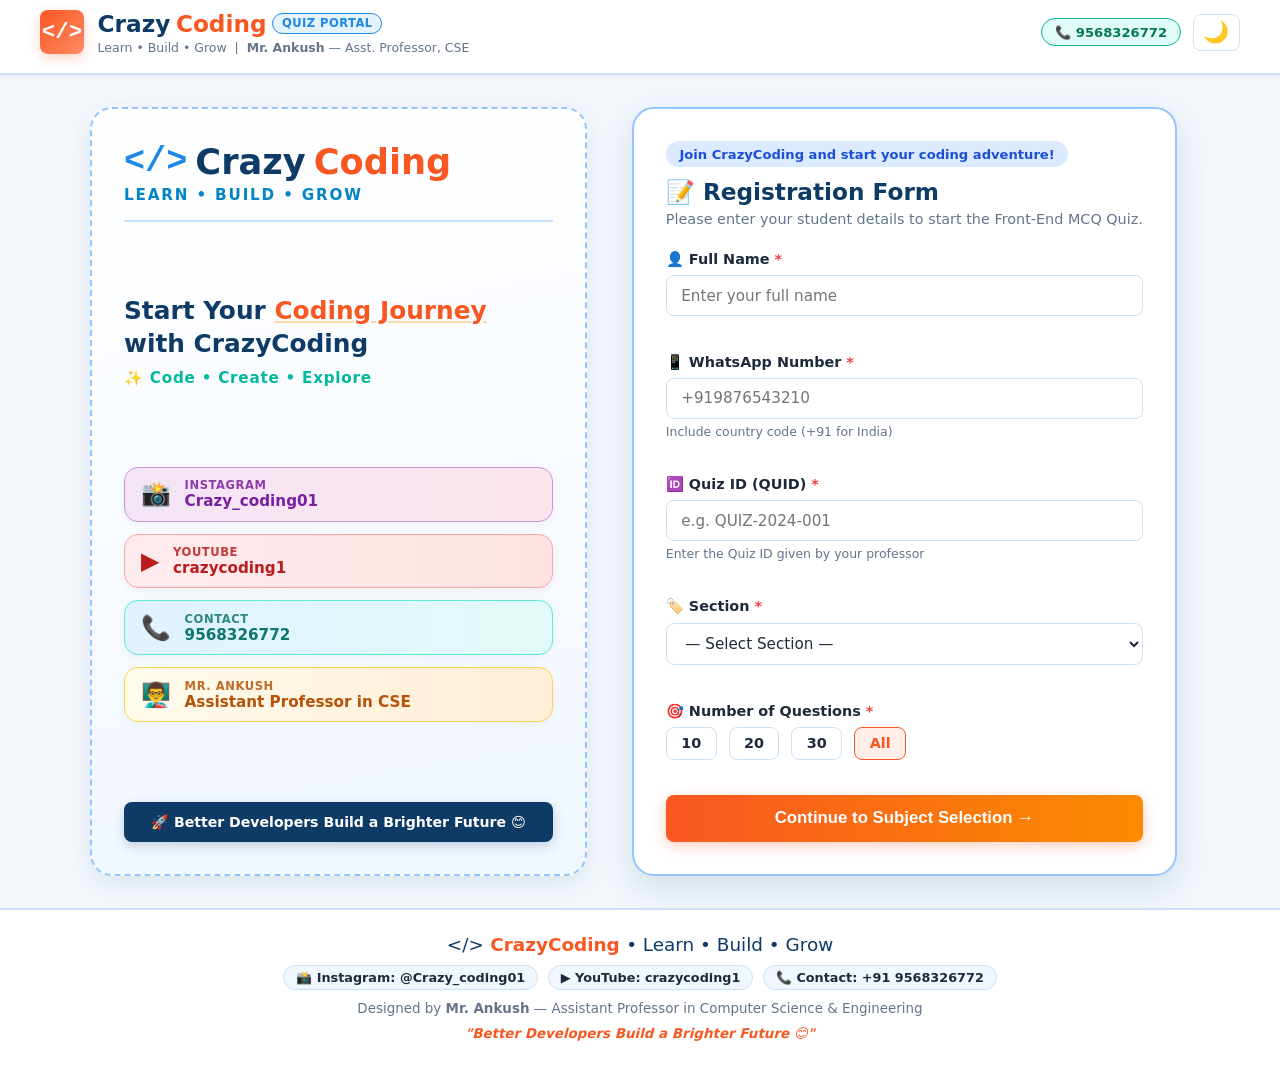
==== index.html @ 69e1d727 "Initial commit" ====
<!DOCTYPE html>
<html lang="en" data-theme="light">
<head>
  <meta charset="UTF-8" />
  <meta name="viewport" content="width=device-width, initial-scale=1.0" />
  <title>CrazyCoding MCQ Quiz Portal</title>
  <link rel="stylesheet" href="style.css" />
  <!-- Favicon (inline SVG via data URI) -->
  <link rel="icon" href="data:image/svg+xml,<svg xmlns='http://www.w3.org/2000/svg' viewBox='0 0 100 100'><text y='.9em' font-size='90'>🎓</text></svg>" />
</head>
<body>

  <!-- ═══════════════════════════════════════════════
       HEADER
  ════════════════════════════════════════════════ -->
  <header class="site-header">
    <div class="header-inner">
      <div class="brand">
        <div class="brand-code-symbol">&lt;/&gt;</div>
        <div class="brand-text">
          <h1 class="brand-title"><span class="brand-crazy">Crazy</span><span class="brand-coding">Coding</span> <span class="portal-badge">Quiz Portal</span></h1>
          <p class="brand-sub">
            <span>Learn • Build • Grow</span>
            &nbsp;|&nbsp;
            <span><strong>Mr. Ankush</strong> — Asst. Professor, CSE</span>
          </p>
        </div>
      </div>
      <div class="header-right">
        <a href="https://wa.me/919568326772" target="_blank" class="header-contact-pill" title="Contact Professor on WhatsApp">
          📞 9568326772
        </a>
        <button id="themeToggle" class="btn-icon" title="Toggle dark/light mode" aria-label="Toggle theme">
          🌙
        </button>
      </div>
    </div>
  </header>

  <!-- ═══════════════════════════════════════════════
       MAIN CONTENT AREA (screens are swapped via JS)
  ════════════════════════════════════════════════ -->
  <main class="main-content">

    <!-- ──────────────────────────────────────
         SCREEN 1 · STUDENT DETAILS FORM WITH CRAZYCODING BRANDING
    ─────────────────────────────────────── -->
    <section id="screen-details" class="screen active">
      <div class="registration-layout">

        <!-- Left Branding Panel (From Artwork) -->
        <aside class="branding-hero-card">
          <div class="brand-hero-header">
            <div class="brand-big-logo">
              <span class="code-bracket">&lt;/&gt;</span>
              <span class="hero-crazy">Crazy</span><span class="hero-coding">Coding</span>
            </div>
            <div class="hero-tagline">Learn • Build • Grow</div>
          </div>

          <div class="hero-slogan-box">
            <h3>Start Your <span class="highlight-orange">Coding Journey</span> with CrazyCoding</h3>
            <p class="hero-subtext">✨ Code • Create • Explore</p>
          </div>

          <!-- Social / Contact Badges matching image -->
          <div class="social-badges-list">
            <div class="social-pill pill-instagram">
              <span class="pill-icon">📸</span>
              <div class="pill-info">
                <span class="pill-title">Instagram</span>
                <span class="pill-handle">Crazy_coding01</span>
              </div>
            </div>

            <div class="social-pill pill-youtube">
              <span class="pill-icon">▶️</span>
              <div class="pill-info">
                <span class="pill-title">YouTube</span>
                <span class="pill-handle">crazycoding1</span>
              </div>
            </div>

            <div class="social-pill pill-contact">
              <span class="pill-icon">📞</span>
              <div class="pill-info">
                <span class="pill-title">Contact</span>
                <span class="pill-handle">9568326772</span>
              </div>
            </div>

            <div class="social-pill pill-professor">
              <span class="pill-icon">👨‍🏫</span>
              <div class="pill-info">
                <span class="pill-title">Mr. Ankush</span>
                <span class="pill-handle">Assistant Professor in CSE</span>
              </div>
            </div>
          </div>

          <!-- Bottom Motivational Banner -->
          <div class="hero-navy-banner">
            <span>🚀 Better Developers Build a Brighter Future 😊</span>
          </div>
        </aside>

        <!-- Right Form Card -->
        <div class="card form-card registration-form-card">
          <div class="card-header">
            <div class="form-header-badge">Join CrazyCoding and start your coding adventure!</div>
            <h2>📝 Registration Form</h2>
            <p>Please enter your student details to start the Front-End MCQ Quiz.</p>
          </div>
          <form id="detailsForm" novalidate>
            <!-- Full Name -->
            <div class="form-group">
              <label for="studentName">👤 Full Name <span class="required">*</span></label>
              <input type="text" id="studentName" placeholder="Enter your full name" autocomplete="name" />
              <span class="field-error" id="nameError"></span>
            </div>
            <!-- WhatsApp -->
            <div class="form-group">
              <label for="studentPhone">📱 WhatsApp Number <span class="required">*</span></label>
              <input type="tel" id="studentPhone" placeholder="+919876543210" autocomplete="tel" />
              <span class="field-hint">Include country code (+91 for India)</span>
              <span class="field-error" id="phoneError"></span>
            </div>
            <!-- Quiz ID (QUID) -->
            <div class="form-group">
              <label for="studentQuid">🆔 Quiz ID (QUID) <span class="required">*</span></label>
              <input type="text" id="studentQuid" placeholder="e.g. QUIZ-2024-001" />
              <span class="field-hint">Enter the Quiz ID given by your professor</span>
              <span class="field-error" id="quidError"></span>
            </div>
            <!-- Section -->
            <div class="form-group">
              <label for="studentSection">🏷️ Section <span class="required">*</span></label>
              <select id="studentSection">
                <option value="">— Select Section —</option>
                <option value="I">Section I</option>
                <option value="J">Section J</option>
                <option value="L">Section L</option>
              </select>
              <span class="field-error" id="sectionError"></span>
            </div>
            <!-- Number of Questions -->
            <div class="form-group">
              <label>🎯 Number of Questions <span class="required">*</span></label>
              <div class="radio-group">
                <label class="radio-label">
                  <input type="radio" name="numQuestions" value="10" /> <span>10</span>
                </label>
                <label class="radio-label">
                  <input type="radio" name="numQuestions" value="20" /> <span>20</span>
                </label>
                <label class="radio-label">
                  <input type="radio" name="numQuestions" value="30" /> <span>30</span>
                </label>
                <label class="radio-label">
                  <input type="radio" name="numQuestions" value="all" checked /> <span>All</span>
                </label>
              </div>
            </div>
            <button type="submit" class="btn btn-primary btn-full register-btn">Continue to Subject Selection →</button>
          </form>
        </div>

      </div>
    </section>

    <!-- ──────────────────────────────────────
         SCREEN 2 · SUBJECT / UNIT / TOPIC
    ─────────────────────────────────────── -->
    <section id="screen-subject" class="screen">
      <div class="card form-card">
        <div class="card-header">
          <h2>📚 Subject &amp; Topic Selection</h2>
          <p id="subjectGreeting"></p>
        </div>

        <!-- Subject label (fixed) -->
        <div class="subject-badge">
          <span class="badge">Subject: Front-End Web Development</span>
        </div>

        <!-- Unit selector -->
        <div class="form-group">
          <label for="unitSelect">Select Unit</label>
          <select id="unitSelect">
            <option value="">— Choose a Unit —</option>
            <option value="unit1">Unit I — HTML and Web Fundamentals</option>
            <option value="unit2">Unit II — CSS and Responsive Web Design</option>
          </select>
        </div>

        <!-- Topic selector -->
        <div class="form-group" id="topicGroup" style="display:none">
          <label for="topicSelect">Select Topic</label>
          <select id="topicSelect">
            <option value="">— Choose a Topic —</option>
          </select>
        </div>

        <div id="noQuestionsMsg" class="alert alert-warn" style="display:none">
          ⚠️ No questions available for this topic yet. Please select another topic.
        </div>

        <div class="btn-row">
          <button id="btnBackToDetails" class="btn btn-secondary">← Back</button>
          <button id="btnStartQuiz" class="btn btn-primary" disabled>Start Quiz 🚀</button>
        </div>
      </div>
    </section>

    <!-- ──────────────────────────────────────
         SCREEN 3 · QUIZ
    ─────────────────────────────────────── -->
    <section id="screen-quiz" class="screen">
      <!-- Quiz top bar -->
      <div class="quiz-topbar">
        <div class="quiz-meta">
          <span id="quizMetaName" class="meta-chip">👤</span>
          <span id="quizMetaTopic" class="meta-chip">📖</span>
        </div>
        <div class="quiz-timer-wrap">
          <div id="timerDisplay" class="timer">⏱ 00:00</div>
        </div>
      </div>

      <!-- Progress bar -->
      <div class="progress-wrap" aria-label="Quiz progress">
        <div id="progressBar" class="progress-bar" role="progressbar" style="width:0%" aria-valuenow="0" aria-valuemin="0" aria-valuemax="100"></div>
      </div>
      <div class="progress-stats">
        <span id="statAnswered">Answered: 0</span>
        <span id="statUnanswered">Unanswered: 0</span>
        <span id="statMarked">Marked: 0</span>
      </div>

      <div class="quiz-body">
        <!-- Question panel -->
        <div class="question-panel">
          <div class="question-header">
            <span id="questionCount" class="question-count">Question 1 of 10</span>
            <span id="markBadge" class="mark-badge hidden">🔖 Marked</span>
          </div>
          <p id="questionText" class="question-text"></p>
          <ul id="optionsList" class="options-list" role="radiogroup" aria-label="Answer options"></ul>

          <!-- Action buttons -->
          <div class="quiz-controls">
            <button id="btnPrev" class="btn btn-secondary" disabled>← Prev</button>
            <button id="btnMark" class="btn btn-warn">🔖 Mark</button>
            <button id="btnNext" class="btn btn-primary">Next →</button>
          </div>
          <div class="submit-wrap">
            <button id="btnSubmit" class="btn btn-danger">🏁 Submit Quiz</button>
          </div>
        </div>

        <!-- Question navigator -->
        <aside class="question-nav" aria-label="Question navigator">
          <h3>Question Navigator</h3>
          <div id="navGrid" class="nav-grid"></div>
          <div class="nav-legend">
            <span class="legend-item"><span class="nav-dot answered"></span> Answered</span>
            <span class="legend-item"><span class="nav-dot marked"></span> Marked</span>
            <span class="legend-item"><span class="nav-dot unanswered"></span> Not Answered</span>
            <span class="legend-item"><span class="nav-dot unvisited"></span> Not Visited</span>
          </div>
        </aside>
      </div>
    </section>

    <!-- ──────────────────────────────────────
         SCREEN 4 · RESULT
    ─────────────────────────────────────── -->
    <section id="screen-result" class="screen">

      <!-- Score card -->
      <div class="card result-card">
        <div class="result-header">
          <h2>📊 Quiz Result</h2>
          <div id="resultPassFail" class="passfail-badge"></div>
        </div>

        <div class="result-top">
          <!-- Donut chart -->
          <div class="score-circle-wrap">
            <svg class="score-donut" viewBox="0 0 120 120" aria-hidden="true">
              <circle class="donut-bg" cx="60" cy="60" r="50" />
              <circle id="donutFill" class="donut-fill" cx="60" cy="60" r="50"
                stroke-dasharray="0 314.16"
                stroke-dashoffset="78.54" />
            </svg>
            <div class="score-center-text">
              <span id="scorePercent" class="score-percent">0%</span>
              <span class="score-label">Score</span>
            </div>
          </div>

          <!-- Student info -->
          <div class="result-info">
            <table class="info-table">
              <tr><th>Student</th><td id="rStudentName">—</td></tr>
              <tr><th>Quiz ID (QUID)</th><td id="rQuid">—</td></tr>
              <tr><th>Section</th><td id="rSection">—</td></tr>
              <tr><th>Subject</th><td>Front-End Web Development</td></tr>
              <tr><th>Unit / Topic</th><td id="rTopic">—</td></tr>
              <tr><th>Total Questions</th><td id="rTotal">—</td></tr>
              <tr><th>✅ Correct</th><td id="rCorrect" class="correct-text">—</td></tr>
              <tr><th>❌ Incorrect</th><td id="rIncorrect" class="incorrect-text">—</td></tr>
              <tr><th>⬜ Unattempted</th><td id="rUnattempted">—</td></tr>
              <tr><th>📈 Percentage</th><td id="rPercent">—</td></tr>
              <tr><th>⏱ Time Taken</th><td id="rTimeTaken">—</td></tr>
            </table>
          </div>
        </div>

        <!-- Action buttons -->
        <div class="result-actions">
          <button id="btnWhatsApp" class="btn btn-whatsapp">💬 Send Result to Professor WhatsApp (+91 9568326772)</button>
          <button id="btnPrint" class="btn btn-secondary">🖨️ Print Result</button>
          <button id="btnDownload" class="btn btn-secondary">⬇️ Download Result</button>
          <button id="btnRetry" class="btn btn-primary">🔄 Retry Quiz</button>
        </div>

        <!-- WhatsApp note -->
        <div class="alert alert-info whatsapp-note">
          ℹ️ <strong>Note:</strong> Result submit hone par student details (Name, QUID, Section) ke saath Professor ke WhatsApp (<strong>+91 9568326772</strong>) par message draft ho jayega. Student WhatsApp open hone par <strong>Send</strong> click karke deliver karega. "Print Result" button se result print bhi kar sakte hain.
        </div>
      </div>

      <!-- Answer Review -->
      <div class="card review-card">
        <h2>📋 Detailed Answer Review</h2>
        <div id="reviewList"></div>
      </div>

    </section>

  </main>

  <!-- ═══════════════════════════════════════════════
       FOOTER
  ════════════════════════════════════════════════ -->
  <footer class="site-footer">
    <div class="footer-inner">
      <div class="footer-brand">
        <span class="code-bracket">&lt;/&gt;</span>
        <strong>CrazyCoding</strong>
        <span>• Learn • Build • Grow</span>
      </div>
      <div class="footer-socials">
        <span class="footer-chip">📸 Instagram: @Crazy_coding01</span>
        <span class="footer-chip">▶️ YouTube: crazycoding1</span>
        <span class="footer-chip">📞 Contact: +91 9568326772</span>
      </div>
      <p class="footer-credit">
        Designed by <strong>Mr. Ankush</strong> — Assistant Professor in Computer Science & Engineering
      </p>
      <p class="footer-quote">
        <em>"Better Developers Build a Brighter Future 😊"</em>
      </p>
    </div>
  </footer>

  <!-- Submit Confirmation Modal -->
  <div id="submitModal" class="modal-overlay" role="dialog" aria-modal="true" aria-labelledby="modalTitle">
    <div class="modal-box">
      <h3 id="modalTitle">⚠️ Submit Quiz?</h3>
      <p id="modalBody"></p>
      <div class="btn-row">
        <button id="btnModalCancel" class="btn btn-secondary">Cancel</button>
        <button id="btnModalConfirm" class="btn btn-danger">Yes, Submit</button>
      </div>
    </div>
  </div>

  <script src="script.js"></script>
</body>
</html>
---- style.css ----
/* ═══════════════════════════════════════════════════════════
   CrazyCoding MCQ Quiz Portal — style.css
   Author : Mr. Ankush (Assistant Professor, CSE)
   Description : Complete stylesheet with light/dark themes,
                 responsive grid, quiz UI, result cards, etc.
═══════════════════════════════════════════════════════════ */

/* ── CSS Custom Properties (Vibrant CrazyCoding Theme) ── */
:root {
  --clr-bg:         #f3f8fd;
  --clr-surface:    #ffffff;
  --clr-surface2:   #f0f7ff;
  --clr-border:     #cbe1f7;
  --clr-text:       #1e293b;
  --clr-text-muted: #64748b;
  --clr-primary:    #f95721;       /* CrazyCoding Vibrant Orange */
  --clr-primary-h:  #e04510;
  --clr-primary-lt: #ffefe8;
  --clr-blue:       #1e88e5;       /* Coding Blue */
  --clr-blue-lt:    #e3f2fd;
  --clr-teal:       #02b89d;       /* Contact Teal */
  --clr-teal-lt:    #e0fbf7;
  --clr-purple:     #9c27b0;       /* Instagram Purple */
  --clr-purple-lt:  #f3e5f5;
  --clr-red:        #ef4444;       /* YouTube Red */
  --clr-red-lt:     #fee2e2;
  --clr-navy:       #0d3b66;       /* Deep Navy slogan bar */
  --clr-yellow:     #ffb703;       /* Sun burst Yellow */
  --clr-yellow-lt:  #fff8e1;
  --clr-secondary:  #475569;
  --clr-secondary-h:#334155;
  --clr-success:    #10b981;
  --clr-success-lt: #d1fae5;
  --clr-danger:     #ef4444;
  --clr-danger-lt:  #fee2e2;
  --clr-warn:       #f59e0b;
  --clr-warn-lt:    #fef3c7;
  --clr-info-lt:    #e0f2fe;
  --clr-info:       #0284c7;
  --clr-whatsapp:   #25d366;
  --clr-whatsapp-h: #1ebe5d;
  --shadow-sm:      0 2px 6px rgba(13,59,102,.06);
  --shadow-md:      0 8px 24px rgba(13,59,102,.10);
  --shadow-lg:      0 12px 36px rgba(13,59,102,.14);
  --radius-sm:      8px;
  --radius-md:      14px;
  --radius-lg:      22px;
  --transition:     0.25s ease;
  --font-main:      'Segoe UI', system-ui, -apple-system, sans-serif;
  --header-h:       75px;
}

/* ── Dark theme overrides ── */
[data-theme="dark"] {
  --clr-bg:         #0a1120;
  --clr-surface:    #131e32;
  --clr-surface2:   #0f172a;
  --clr-border:     #233554;
  --clr-text:       #f8fafc;
  --clr-text-muted: #94a3b8;
  --clr-primary:    #ff7043;
  --clr-primary-h:  #f95721;
  --clr-primary-lt: #2d1810;
  --clr-blue:       #38bdf8;
  --clr-blue-lt:    #082f49;
  --clr-teal:       #2dd4bf;
  --clr-teal-lt:    #042f2e;
  --clr-purple:     #c084fc;
  --clr-purple-lt:  #3b0764;
  --clr-red:        #f87171;
  --clr-red-lt:     #450a0a;
  --clr-navy:       #1e293b;
  --clr-yellow:     #fcd34d;
  --clr-yellow-lt:  #451a03;
  --clr-success:    #34d399;
  --clr-success-lt: #064e3b;
  --clr-danger:     #f87171;
  --clr-danger-lt:  #450a0a;
  --clr-warn:       #fbbf24;
  --clr-warn-lt:    #451a03;
  --clr-info-lt:    #082f49;
  --clr-info:       #38bdf8;
  --shadow-sm:      0 2px 8px rgba(0,0,0,.4);
  --shadow-md:      0 8px 24px rgba(0,0,0,.5);
}

/* ════════════════════════════════════════
   RESET & BASE
════════════════════════════════════════ */
*, *::before, *::after { box-sizing: border-box; margin: 0; padding: 0; }

html { scroll-behavior: smooth; font-size: 16px; }

body {
  font-family: var(--font-main);
  background: var(--clr-bg);
  color: var(--clr-text);
  min-height: 100vh;
  display: flex;
  flex-direction: column;
  transition: background var(--transition), color var(--transition);
}

img { max-width: 100%; }
a { color: var(--clr-primary); text-decoration: none; }
a:hover { text-decoration: underline; }

/* ════════════════════════════════════════
   HEADER
════════════════════════════════════════ */
.site-header {
  position: sticky;
  top: 0;
  z-index: 100;
  background: var(--clr-surface);
  border-bottom: 2px solid var(--clr-border);
  box-shadow: var(--shadow-sm);
  min-height: var(--header-h);
}

.header-inner {
  max-width: 1240px;
  margin: 0 auto;
  padding: 0.6rem 1.25rem;
  display: flex;
  align-items: center;
  justify-content: space-between;
  gap: 1rem;
}

.brand {
  display: flex;
  align-items: center;
  gap: .85rem;
  min-width: 0;
}

.brand-code-symbol {
  width: 44px;
  height: 44px;
  border-radius: var(--radius-sm);
  background: linear-gradient(135deg, #f95721, #ff8a65);
  color: #fff;
  font-weight: 900;
  font-family: monospace;
  font-size: 1.4rem;
  display: flex;
  align-items: center;
  justify-content: center;
  box-shadow: 0 4px 12px rgba(249,87,33,.25);
  flex-shrink: 0;
}

.brand-text { min-width: 0; }
.brand-title {
  font-size: clamp(1.1rem, 2.5vw, 1.45rem);
  font-weight: 800;
  line-height: 1.2;
  display: flex;
  align-items: center;
  gap: 0.35rem;
  flex-wrap: wrap;
}
.brand-crazy  { color: #0d3b66; }
.brand-coding { color: #f95721; }
[data-theme="dark"] .brand-crazy { color: #38bdf8; }
[data-theme="dark"] .brand-coding { color: #ff7043; }

.portal-badge {
  font-size: 0.72rem;
  background: var(--clr-blue-lt);
  color: var(--clr-blue);
  border: 1px solid var(--clr-blue);
  padding: 0.15rem 0.55rem;
  border-radius: 999px;
  font-weight: 700;
  letter-spacing: 0.04em;
  text-transform: uppercase;
}

.brand-sub {
  font-size: .78rem;
  color: var(--clr-text-muted);
  white-space: nowrap;
  overflow: hidden;
  text-overflow: ellipsis;
  margin-top: 0.15rem;
}

.header-right {
  display: flex;
  align-items: center;
  gap: 0.75rem;
  flex-shrink: 0;
}

.header-contact-pill {
  display: inline-flex;
  align-items: center;
  gap: 0.4rem;
  background: var(--clr-teal-lt);
  color: #047857;
  border: 1.5px solid var(--clr-teal);
  padding: 0.35rem 0.8rem;
  border-radius: 999px;
  font-size: 0.82rem;
  font-weight: 700;
  text-decoration: none;
  transition: all var(--transition);
}
.header-contact-pill:hover {
  background: var(--clr-teal);
  color: #fff;
  text-decoration: none;
  transform: translateY(-1px);
}

/* ════════════════════════════════════════
   BUTTONS
════════════════════════════════════════ */
.btn {
  display: inline-flex;
  align-items: center;
  justify-content: center;
  gap: .4rem;
  padding: .55rem 1.2rem;
  border: none;
  border-radius: var(--radius-sm);
  font-size: .9rem;
  font-weight: 600;
  cursor: pointer;
  transition: background var(--transition), transform .1s, box-shadow var(--transition);
  white-space: nowrap;
}
.btn:active { transform: scale(.97); }
.btn:disabled { opacity: .5; cursor: not-allowed; }

.btn-primary  { background: var(--clr-primary); color: #fff; }
.btn-primary:hover:not(:disabled)  { background: var(--clr-primary-h); box-shadow: var(--shadow-sm); }

.btn-secondary { background: var(--clr-surface2); color: var(--clr-text); border: 1px solid var(--clr-border); }
.btn-secondary:hover:not(:disabled) { background: var(--clr-border); }

.btn-danger { background: var(--clr-danger); color: #fff; }
.btn-danger:hover:not(:disabled) { background: #b91c1c; }

.btn-warn { background: var(--clr-warn-lt); color: var(--clr-warn); border: 1px solid var(--clr-warn); }
.btn-warn:hover:not(:disabled) { background: var(--clr-warn); color: #fff; }

.btn-whatsapp { background: var(--clr-whatsapp); color: #fff; }
.btn-whatsapp:hover:not(:disabled) { background: var(--clr-whatsapp-h); }

.btn-full { width: 100%; margin-top: .5rem; padding: .75rem 1.2rem; font-size: 1rem; }

.btn-icon {
  background: transparent;
  border: 1px solid var(--clr-border);
  border-radius: var(--radius-sm);
  padding: .35rem .6rem;
  font-size: 1.3rem;
  cursor: pointer;
  transition: background var(--transition);
  flex-shrink: 0;
}
.btn-icon:hover { background: var(--clr-surface2); }

.btn-row {
  display: flex;
  gap: .75rem;
  flex-wrap: wrap;
  margin-top: 1.25rem;
}

/* ════════════════════════════════════════
   MAIN CONTENT & SCREENS
════════════════════════════════════════ */
.main-content {
  flex: 1;
  padding: 2rem 1.25rem;
  max-width: 1200px;
  width: 100%;
  margin: 0 auto;
}

.screen { display: none; }
.screen.active { display: block; animation: fadeIn .3s ease; }

@keyframes fadeIn {
  from { opacity: 0; transform: translateY(12px); }
  to   { opacity: 1; transform: translateY(0); }
}

/* ════════════════════════════════════════
   CARDS
════════════════════════════════════════ */
.card {
  background: var(--clr-surface);
  border: 1.5px solid var(--clr-border);
  border-radius: var(--radius-lg);
  padding: 2rem;
  box-shadow: var(--shadow-md);
  margin-bottom: 1.5rem;
}

.form-card { max-width: 600px; margin-left: auto; margin-right: auto; }

/* ── 2-Column Registration Hero Layout (Matching Artwork) ── */
.registration-layout {
  display: grid;
  grid-template-columns: 1fr 1.15fr;
  gap: 2rem;
  align-items: stretch;
  max-width: 1100px;
  margin: 0 auto;
}

.branding-hero-card {
  background: linear-gradient(170deg, #ffffff 0%, #f0f7ff 100%);
  border: 2px dashed #93c5fd;
  border-radius: var(--radius-lg);
  padding: 2rem;
  box-shadow: var(--shadow-md);
  display: flex;
  flex-direction: column;
  justify-content: space-between;
  gap: 1.25rem;
  position: relative;
  overflow: hidden;
}
[data-theme="dark"] .branding-hero-card {
  background: linear-gradient(170deg, #131e32 0%, #0f172a 100%);
  border-color: #1e3a5f;
}

.brand-hero-header {
  border-bottom: 2px solid var(--clr-border);
  padding-bottom: 1rem;
}
.brand-big-logo {
  font-size: 2.2rem;
  font-weight: 900;
  display: flex;
  align-items: center;
  gap: 0.5rem;
}
.brand-big-logo .code-bracket {
  color: #1e88e5;
  font-family: monospace;
}
.hero-crazy  { color: #0d3b66; }
.hero-coding { color: #f95721; }
[data-theme="dark"] .hero-crazy { color: #38bdf8; }
[data-theme="dark"] .hero-coding { color: #ff7043; }

.hero-tagline {
  font-size: 0.95rem;
  font-weight: 700;
  letter-spacing: 0.12em;
  color: #0284c7;
  text-transform: uppercase;
  margin-top: 0.25rem;
}

.hero-slogan-box h3 {
  font-size: 1.55rem;
  font-weight: 800;
  color: #0d3b66;
  line-height: 1.35;
}
[data-theme="dark"] .hero-slogan-box h3 { color: #f8fafc; }
.highlight-orange { color: #f95721; text-decoration: underline; text-decoration-color: #fed7aa; }

.hero-subtext {
  font-size: 0.95rem;
  font-weight: 700;
  color: var(--clr-teal);
  margin-top: 0.5rem;
  letter-spacing: 0.05em;
}

/* Social pills matching user image colors */
.social-badges-list {
  display: flex;
  flex-direction: column;
  gap: 0.75rem;
  margin: 0.5rem 0;
}

.social-pill {
  display: flex;
  align-items: center;
  gap: 0.85rem;
  padding: 0.65rem 1rem;
  border-radius: var(--radius-md);
  font-size: 0.9rem;
  box-shadow: 0 2px 8px rgba(0,0,0,.04);
  transition: transform var(--transition);
}
.social-pill:hover { transform: translateX(4px); }

.social-pill .pill-icon { font-size: 1.5rem; flex-shrink: 0; }
.social-pill .pill-info { display: flex; flex-direction: column; }
.social-pill .pill-title { font-size: 0.72rem; text-transform: uppercase; font-weight: 800; letter-spacing: 0.05em; opacity: 0.85; }
.social-pill .pill-handle { font-size: 0.95rem; font-weight: 800; }

.pill-instagram {
  background: linear-gradient(90deg, #f3e5f5, #fce4ec);
  border: 1.5px solid #ce93d8;
  color: #7b1fa2;
}
[data-theme="dark"] .pill-instagram { background: #3b0764; border-color: #86198f; color: #f5d0fe; }

.pill-youtube {
  background: linear-gradient(90deg, #ffebee, #fee2e2);
  border: 1.5px solid #fca5a5;
  color: #b91c1c;
}
[data-theme="dark"] .pill-youtube { background: #450a0a; border-color: #991b1b; color: #fecaca; }

.pill-contact {
  background: linear-gradient(90deg, #e0f2fe, #e0fbf7);
  border: 1.5px solid #5eead4;
  color: #0f766e;
}
[data-theme="dark"] .pill-contact { background: #042f2e; border-color: #115e59; color: #99f6e4; }

.pill-professor {
  background: linear-gradient(90deg, #fffbeb, #ffedd5);
  border: 1.5px solid #fcd34d;
  color: #b45309;
}
[data-theme="dark"] .pill-professor { background: #451a03; border-color: #92400e; color: #fde68a; }

.hero-navy-banner {
  background: #0d3b66;
  color: #ffffff;
  padding: 0.75rem 1rem;
  border-radius: var(--radius-sm);
  font-size: 0.88rem;
  font-weight: 700;
  text-align: center;
  box-shadow: 0 4px 12px rgba(13,59,102,.2);
}

/* Registration Form Card styling */
.registration-form-card {
  border: 2px solid #93c5fd;
  border-radius: var(--radius-lg);
  box-shadow: var(--shadow-lg);
  margin-bottom: 0;
}
.form-header-badge {
  display: inline-block;
  background: #dbeafe;
  color: #1d4ed8;
  padding: 0.35rem 0.85rem;
  border-radius: 999px;
  font-size: 0.82rem;
  font-weight: 700;
  margin-bottom: 0.65rem;
}
[data-theme="dark"] .form-header-badge { background: #1e3a8a; color: #93c5fd; }

.register-btn {
  background: linear-gradient(90deg, #f95721, #fb8c00);
  font-size: 1.05rem;
  font-weight: 800;
  padding: 0.85rem;
  box-shadow: 0 4px 14px rgba(249,87,33,.3);
}
.register-btn:hover:not(:disabled) {
  background: linear-gradient(90deg, #e04510, #f57c00);
}

.card-header { margin-bottom: 1.5rem; }
.card-header h2 { font-size: 1.45rem; color: #0d3b66; margin-bottom: .35rem; }
[data-theme="dark"] .card-header h2 { color: #38bdf8; }
.card-header p  { color: var(--clr-text-muted); font-size: .9rem; }

/* ════════════════════════════════════════
   FORMS
════════════════════════════════════════ */
.form-group { margin-bottom: 1.25rem; }
.form-group label {
  display: block;
  font-weight: 600;
  margin-bottom: .45rem;
  font-size: .9rem;
}

.form-group input[type="text"],
.form-group input[type="tel"],
.form-group select {
  width: 100%;
  padding: .65rem .9rem;
  border: 1.5px solid var(--clr-border);
  border-radius: var(--radius-sm);
  font-size: .95rem;
  font-family: inherit;
  background: var(--clr-surface);
  color: var(--clr-text);
  transition: border-color var(--transition), box-shadow var(--transition);
}
.form-group input:focus,
.form-group select:focus {
  outline: none;
  border-color: var(--clr-primary);
  box-shadow: 0 0 0 3px rgba(99,102,241,.15);
}

.field-error { display: block; color: var(--clr-danger); font-size: .8rem; margin-top: .3rem; min-height: 1em; }
.field-hint  { display: block; color: var(--clr-text-muted); font-size: .78rem; margin-top: .3rem; }

.required { color: var(--clr-danger); }

/* Radio group */
.radio-group {
  display: flex;
  flex-wrap: wrap;
  gap: .75rem;
}
.radio-label {
  display: flex;
  align-items: center;
  gap: .4rem;
  cursor: pointer;
  padding: .45rem .9rem;
  border: 1.5px solid var(--clr-border);
  border-radius: var(--radius-sm);
  font-size: .9rem;
  font-weight: 600;
  transition: background var(--transition), border-color var(--transition);
  user-select: none;
}
.radio-label input[type="radio"] { display: none; }
/* Selected state is toggled via JS (.selected class) — fully cross-browser */
.radio-label.selected {
  background: var(--clr-primary-lt);
  border-color: var(--clr-primary);
  color: var(--clr-primary);
}

/* ════════════════════════════════════════
   SUBJECT / UNIT BADGES
════════════════════════════════════════ */
.subject-badge { margin-bottom: 1.25rem; }
.badge {
  display: inline-block;
  background: var(--clr-primary-lt);
  color: var(--clr-primary);
  border: 1px solid var(--clr-primary);
  padding: .35rem .85rem;
  border-radius: 999px;
  font-size: .85rem;
  font-weight: 600;
}

/* ════════════════════════════════════════
   ALERT
════════════════════════════════════════ */
.alert {
  padding: .75rem 1rem;
  border-radius: var(--radius-sm);
  font-size: .88rem;
  line-height: 1.55;
}
.alert-warn { background: var(--clr-warn-lt); color: var(--clr-warn); border: 1px solid var(--clr-warn); }
.alert-info { background: var(--clr-info-lt); color: var(--clr-info); border: 1px solid var(--clr-info); }

/* ════════════════════════════════════════
   QUIZ LAYOUT
════════════════════════════════════════ */

/* Top bar */
.quiz-topbar {
  display: flex;
  align-items: center;
  justify-content: space-between;
  flex-wrap: wrap;
  gap: .75rem;
  margin-bottom: .75rem;
}

.quiz-meta { display: flex; gap: .5rem; flex-wrap: wrap; }
.meta-chip {
  background: var(--clr-surface);
  border: 1px solid var(--clr-border);
  border-radius: 999px;
  padding: .3rem .75rem;
  font-size: .8rem;
  font-weight: 600;
  white-space: nowrap;
  max-width: 260px;
  overflow: hidden;
  text-overflow: ellipsis;
}

/* Timer */
.quiz-timer-wrap { flex-shrink: 0; }
.timer {
  background: var(--clr-danger-lt);
  color: var(--clr-danger);
  border: 1.5px solid var(--clr-danger);
  padding: .35rem .9rem;
  border-radius: var(--radius-sm);
  font-size: 1.05rem;
  font-weight: 700;
  font-variant-numeric: tabular-nums;
  letter-spacing: .05em;
}
.timer.warn { animation: timerPulse 1s infinite; }
@keyframes timerPulse {
  0%, 100% { opacity: 1; }
  50%       { opacity: .6; }
}

/* Progress */
.progress-wrap {
  background: var(--clr-border);
  height: 8px;
  border-radius: 999px;
  overflow: hidden;
  margin-bottom: .5rem;
}
.progress-bar {
  height: 100%;
  background: linear-gradient(90deg, var(--clr-primary), #818cf8);
  border-radius: 999px;
  transition: width .4s ease;
}

.progress-stats {
  display: flex;
  gap: 1rem;
  font-size: .8rem;
  color: var(--clr-text-muted);
  margin-bottom: 1.25rem;
  flex-wrap: wrap;
}

/* Quiz body grid */
.quiz-body {
  display: grid;
  grid-template-columns: 1fr 260px;
  gap: 1.5rem;
  align-items: start;
}

/* ── Question panel ── */
.question-panel {
  background: var(--clr-surface);
  border: 1px solid var(--clr-border);
  border-radius: var(--radius-lg);
  padding: 1.75rem;
  box-shadow: var(--shadow-md);
}

.question-header {
  display: flex;
  align-items: center;
  justify-content: space-between;
  margin-bottom: 1rem;
}

.question-count {
  font-size: .85rem;
  font-weight: 700;
  color: var(--clr-text-muted);
  background: var(--clr-surface2);
  padding: .3rem .75rem;
  border-radius: 999px;
}

.mark-badge {
  font-size: .8rem;
  font-weight: 700;
  color: var(--clr-warn);
  background: var(--clr-warn-lt);
  padding: .25rem .65rem;
  border-radius: 999px;
  border: 1px solid var(--clr-warn);
}
.mark-badge.hidden { display: none; }

.question-text {
  font-size: 1.08rem;
  line-height: 1.7;
  margin-bottom: 1.25rem;
  font-weight: 500;
}

/* Options list */
.options-list {
  list-style: none;
  display: flex;
  flex-direction: column;
  gap: .65rem;
  margin-bottom: 1.5rem;
}

.option-item {
  display: flex;
  align-items: center;
  gap: .75rem;
  padding: .75rem 1rem;
  border: 1.5px solid var(--clr-border);
  border-radius: var(--radius-sm);
  cursor: pointer;
  transition: background var(--transition), border-color var(--transition), transform .1s;
  font-size: .95rem;
  line-height: 1.5;
  user-select: none;
}
.option-item:hover { background: var(--clr-primary-lt); border-color: var(--clr-primary); }
.option-item.selected {
  background: var(--clr-primary-lt);
  border-color: var(--clr-primary);
  color: var(--clr-primary);
  font-weight: 600;
}
.option-item:active { transform: scale(.99); }

.option-label {
  display: inline-flex;
  align-items: center;
  justify-content: center;
  width: 1.8rem;
  height: 1.8rem;
  border-radius: 50%;
  background: var(--clr-surface2);
  border: 1.5px solid var(--clr-border);
  font-weight: 700;
  font-size: .85rem;
  flex-shrink: 0;
  transition: background var(--transition), border-color var(--transition);
}
.option-item.selected .option-label {
  background: var(--clr-primary);
  border-color: var(--clr-primary);
  color: #fff;
}

/* Quiz action buttons */
.quiz-controls {
  display: flex;
  gap: .75rem;
  flex-wrap: wrap;
  margin-bottom: 1rem;
}

.submit-wrap { display: flex; justify-content: flex-end; }

/* ── Question Navigator (sidebar) ── */
.question-nav {
  background: var(--clr-surface);
  border: 1px solid var(--clr-border);
  border-radius: var(--radius-lg);
  padding: 1.25rem;
  box-shadow: var(--shadow-sm);
  position: sticky;
  top: calc(var(--header-h) + 1rem);
}

.question-nav h3 {
  font-size: .9rem;
  font-weight: 700;
  margin-bottom: .85rem;
  color: var(--clr-text-muted);
  text-transform: uppercase;
  letter-spacing: .05em;
}

.nav-grid {
  display: flex;
  flex-wrap: wrap;
  gap: .4rem;
  margin-bottom: 1rem;
}

.nav-btn {
  width: 2.1rem;
  height: 2.1rem;
  border-radius: var(--radius-sm);
  border: 1.5px solid var(--clr-border);
  background: var(--clr-surface2);
  font-size: .8rem;
  font-weight: 700;
  cursor: pointer;
  display: flex;
  align-items: center;
  justify-content: center;
  transition: all var(--transition);
  color: var(--clr-text);
}
.nav-btn:hover { border-color: var(--clr-primary); color: var(--clr-primary); }
.nav-btn.active-q { border-color: var(--clr-primary); box-shadow: 0 0 0 2px var(--clr-primary); }
.nav-btn.answered  { background: var(--clr-success-lt); border-color: var(--clr-success); color: var(--clr-success); }
.nav-btn.marked    { background: var(--clr-warn-lt); border-color: var(--clr-warn); color: var(--clr-warn); }
.nav-btn.unanswered { background: var(--clr-surface); border-color: var(--clr-border); }

/* Legend */
.nav-legend {
  display: flex;
  flex-direction: column;
  gap: .4rem;
}
.legend-item {
  display: flex;
  align-items: center;
  gap: .5rem;
  font-size: .75rem;
  color: var(--clr-text-muted);
}
.nav-dot {
  width: .9rem;
  height: .9rem;
  border-radius: 3px;
  flex-shrink: 0;
}
.nav-dot.answered  { background: var(--clr-success-lt); border: 1.5px solid var(--clr-success); }
.nav-dot.marked    { background: var(--clr-warn-lt);    border: 1.5px solid var(--clr-warn); }
.nav-dot.unanswered { background: var(--clr-surface);   border: 1.5px solid var(--clr-border); }
.nav-dot.unvisited  { background: var(--clr-surface2);  border: 1.5px solid var(--clr-border); }

/* ════════════════════════════════════════
   RESULT PAGE
════════════════════════════════════════ */
.result-card { max-width: 900px; margin-left: auto; margin-right: auto; }
.review-card  { max-width: 900px; margin-left: auto; margin-right: auto; }

.result-header {
  display: flex;
  align-items: center;
  justify-content: space-between;
  flex-wrap: wrap;
  gap: .75rem;
  margin-bottom: 1.5rem;
}
.result-header h2 { font-size: 1.4rem; color: var(--clr-primary); }

.passfail-badge {
  padding: .4rem 1.1rem;
  border-radius: 999px;
  font-size: 1rem;
  font-weight: 700;
}
.passfail-badge.pass { background: var(--clr-success-lt); color: var(--clr-success); border: 1.5px solid var(--clr-success); }
.passfail-badge.fail { background: var(--clr-danger-lt);  color: var(--clr-danger);  border: 1.5px solid var(--clr-danger); }

/* Score donut */
.result-top {
  display: flex;
  gap: 2rem;
  flex-wrap: wrap;
  align-items: center;
  margin-bottom: 1.75rem;
}

.score-circle-wrap {
  position: relative;
  width: 140px;
  height: 140px;
  flex-shrink: 0;
}
.score-donut { width: 100%; height: 100%; transform: rotate(-90deg); }
.donut-bg   { fill: none; stroke: var(--clr-surface2); stroke-width: 14; }
.donut-fill {
  fill: none;
  stroke: var(--clr-primary);
  stroke-width: 14;
  stroke-linecap: round;
  transition: stroke-dasharray 1s ease;
}

.score-center-text {
  position: absolute;
  top: 50%; left: 50%;
  transform: translate(-50%, -50%);
  text-align: center;
  line-height: 1.2;
}
.score-percent { display: block; font-size: 1.5rem; font-weight: 800; color: var(--clr-primary); }
.score-label   { font-size: .7rem; color: var(--clr-text-muted); text-transform: uppercase; letter-spacing: .08em; }

/* Info table */
.result-info { flex: 1; min-width: 240px; }
.info-table  { width: 100%; border-collapse: collapse; font-size: .9rem; }
.info-table th,
.info-table td { padding: .5rem .75rem; border-bottom: 1px solid var(--clr-border); text-align: left; }
.info-table th { color: var(--clr-text-muted); font-weight: 600; width: 45%; }
.info-table td { font-weight: 600; }
.correct-text   { color: var(--clr-success); }
.incorrect-text { color: var(--clr-danger); }

/* Result actions */
.result-actions {
  display: flex;
  gap: .75rem;
  flex-wrap: wrap;
  margin-bottom: 1rem;
}

.whatsapp-note { margin-top: 1rem; }

/* ── Answer Review ── */
.review-card h2 { color: var(--clr-primary); margin-bottom: 1.25rem; font-size: 1.25rem; }

.review-item {
  background: var(--clr-surface2);
  border: 1px solid var(--clr-border);
  border-radius: var(--radius-md);
  padding: 1.25rem 1.5rem;
  margin-bottom: 1rem;
  position: relative;
}

.review-item-header {
  display: flex;
  align-items: flex-start;
  gap: 1rem;
  margin-bottom: .85rem;
}
.review-qnum {
  background: var(--clr-primary);
  color: #fff;
  border-radius: 50%;
  width: 2rem;
  height: 2rem;
  display: flex;
  align-items: center;
  justify-content: center;
  font-size: .8rem;
  font-weight: 700;
  flex-shrink: 0;
}
.review-qtext { font-size: .95rem; font-weight: 500; line-height: 1.6; }

.review-options { list-style: none; display: flex; flex-direction: column; gap: .4rem; margin-bottom: .85rem; }
.review-option {
  padding: .55rem .9rem;
  border-radius: var(--radius-sm);
  font-size: .88rem;
  border: 1.5px solid var(--clr-border);
  display: flex;
  align-items: center;
  gap: .6rem;
  line-height: 1.5;
}
.review-option.opt-correct { background: var(--clr-success-lt); border-color: var(--clr-success); color: var(--clr-success); font-weight: 600; }
.review-option.opt-wrong   { background: var(--clr-danger-lt);  border-color: var(--clr-danger);  color: var(--clr-danger);  font-weight: 600; }
.review-option.opt-neutral { background: var(--clr-surface); }

.review-meta { font-size: .82rem; display: flex; gap: 1rem; flex-wrap: wrap; color: var(--clr-text-muted); margin-bottom: .5rem; }
.review-meta strong { color: var(--clr-text); }

.review-explanation {
  background: var(--clr-info-lt);
  border-left: 3px solid var(--clr-info);
  padding: .6rem .9rem;
  border-radius: 0 var(--radius-sm) var(--radius-sm) 0;
  font-size: .85rem;
  color: var(--clr-info);
  line-height: 1.55;
}

/* Status icon in review */
.review-status-icon {
  position: absolute;
  top: 1rem;
  right: 1rem;
  font-size: 1.15rem;
}

/* ════════════════════════════════════════
   MODAL
════════════════════════════════════════ */
.modal-overlay {
  position: fixed;
  inset: 0;
  background: rgba(0,0,0,.5);
  z-index: 500;
  display: none; /* JS adds class 'open' to show */
  align-items: center;
  justify-content: center;
  padding: 1rem;
  backdrop-filter: blur(3px);
}
.modal-overlay.open {
  display: flex;
}

.modal-box {
  background: var(--clr-surface);
  border: 1px solid var(--clr-border);
  border-radius: var(--radius-lg);
  padding: 2rem;
  max-width: 420px;
  width: 100%;
  box-shadow: var(--shadow-lg);
}
.modal-box h3 { margin-bottom: .75rem; font-size: 1.2rem; }
.modal-box p  { color: var(--clr-text-muted); font-size: .92rem; margin-bottom: 1.25rem; line-height: 1.6; }

/* ════════════════════════════════════════
   FOOTER
════════════════════════════════════════ */
.site-footer {
  background: var(--clr-surface);
  border-top: 2px solid var(--clr-border);
  padding: 1.5rem 1.25rem;
  margin-top: auto;
  font-size: .88rem;
}

.footer-inner {
  max-width: 1200px;
  margin: 0 auto;
  display: flex;
  flex-direction: column;
  align-items: center;
  gap: 0.65rem;
  text-align: center;
}

.footer-brand {
  font-size: 1.15rem;
  color: #0d3b66;
  display: flex;
  align-items: center;
  gap: 0.4rem;
}
[data-theme="dark"] .footer-brand { color: #38bdf8; }
.footer-brand strong { color: #f95721; }

.footer-socials {
  display: flex;
  flex-wrap: wrap;
  gap: 0.6rem;
  justify-content: center;
}

.footer-chip {
  background: var(--clr-surface2);
  border: 1px solid var(--clr-border);
  padding: 0.25rem 0.75rem;
  border-radius: 999px;
  font-size: 0.8rem;
  font-weight: 700;
  color: var(--clr-text);
}

.footer-credit {
  color: var(--clr-text-muted);
  font-size: 0.84rem;
}

.footer-quote {
  color: var(--clr-primary);
  font-weight: 700;
  font-size: 0.84rem;
}

/* ════════════════════════════════════════
   RESPONSIVE
════════════════════════════════════════ */
@media (max-width: 900px) {
  .registration-layout {
    grid-template-columns: 1fr;
    gap: 1.5rem;
  }
  .quiz-body {
    grid-template-columns: 1fr;
  }
  .question-nav {
    position: static;
    order: -1;
  }
}

@media (max-width: 600px) {
  :root { --header-h: 60px; }
  .header-contact-pill { display: none; }
  .main-content { padding: 1rem .75rem; }
  .card { padding: 1.25rem 1rem; }
  .branding-hero-card { padding: 1.25rem 1rem; }
  .brand-sub { display: none; }
  .result-top { flex-direction: column; align-items: flex-start; }
  .result-actions { flex-direction: column; }
  .result-actions .btn { width: 100%; }
  .quiz-controls { justify-content: space-between; }
  .quiz-controls .btn { flex: 1; font-size: .82rem; padding: .5rem .6rem; }
  .info-table th, .info-table td { font-size: .82rem; padding: .4rem .5rem; }
}

@media print {
  .site-header, .site-footer,
  #screen-details, #screen-subject, #screen-quiz,
  .result-actions, .btn, .whatsapp-note { display: none !important; }
  #screen-result { display: block !important; }
  .card { box-shadow: none; border: 1px solid #ccc; }
  body { background: #fff; color: #000; }
}
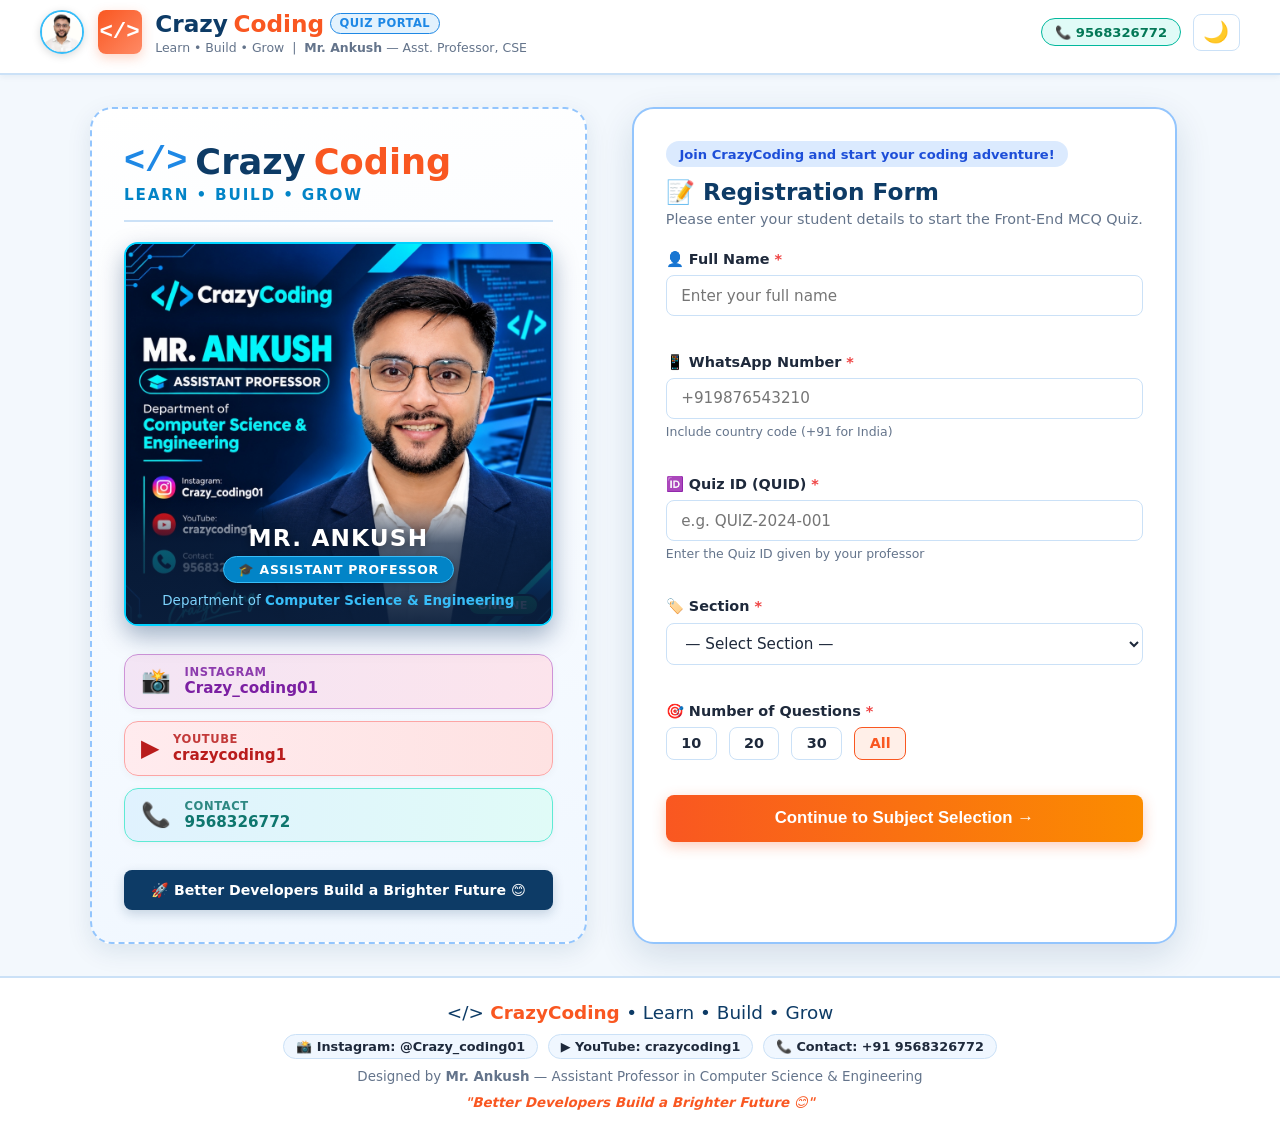
==== commit cddff838: "Initial commit" ====
--- a/index.html
+++ b/index.html
@@ -16,6 +16,7 @@
   <header class="site-header">
     <div class="header-inner">
       <div class="brand">
+        <img src="profile.jpg" alt="Mr. Ankush" class="header-profile-avatar" />
         <div class="brand-code-symbol">&lt;/&gt;</div>
         <div class="brand-text">
           <h1 class="brand-title"><span class="brand-crazy">Crazy</span><span class="brand-coding">Coding</span> <span class="portal-badge">Quiz Portal</span></h1>
@@ -48,7 +49,7 @@
     <section id="screen-details" class="screen active">
       <div class="registration-layout">
 
-        <!-- Left Branding Panel (From Artwork) -->
+        <!-- Left Branding Panel (With Real Profile Photo & Poster Details) -->
         <aside class="branding-hero-card">
           <div class="brand-hero-header">
             <div class="brand-big-logo">
@@ -58,44 +59,46 @@
             <div class="hero-tagline">Learn • Build • Grow</div>
           </div>
 
-          <div class="hero-slogan-box">
-            <h3>Start Your <span class="highlight-orange">Coding Journey</span> with CrazyCoding</h3>
-            <p class="hero-subtext">✨ Code • Create • Explore</p>
-          </div>
-
-          <!-- Social / Contact Badges matching image -->
+          <!-- Real Photo Showcase Card (Full-Size Blazer Coat Portrait) -->
+          <div class="profile-showcase-box full-portrait-card">
+            <div class="profile-full-portrait-wrapper">
+              <img src="suit_profile.jpg" alt="Mr. Ankush — Assistant Professor (Formal Blazer)" class="profile-full-img" />
+              <div class="profile-online-badge">Online</div>
+              <div class="profile-floating-overlay">
+                <h2 class="profile-name">MR. ANKUSH</h2>
+                <div class="profile-designation-badge">
+                  🎓 ASSISTANT PROFESSOR
+                </div>
+                <p class="profile-dept">Department of <strong>Computer Science & Engineering</strong></p>
+              </div>
+            </div>
+          </div>
+
+          <!-- Social / Contact Badges matching poster -->
           <div class="social-badges-list">
-            <div class="social-pill pill-instagram">
+            <a href="https://instagram.com/Crazy_coding01" target="_blank" class="social-pill pill-instagram" title="Instagram: Crazy_coding01">
               <span class="pill-icon">📸</span>
               <div class="pill-info">
                 <span class="pill-title">Instagram</span>
                 <span class="pill-handle">Crazy_coding01</span>
               </div>
-            </div>
-
-            <div class="social-pill pill-youtube">
+            </a>
+
+            <a href="https://youtube.com/@crazycoding1" target="_blank" class="social-pill pill-youtube" title="YouTube: crazycoding1">
               <span class="pill-icon">▶️</span>
               <div class="pill-info">
                 <span class="pill-title">YouTube</span>
                 <span class="pill-handle">crazycoding1</span>
               </div>
-            </div>
-
-            <div class="social-pill pill-contact">
+            </a>
+
+            <a href="https://wa.me/919568326772" target="_blank" class="social-pill pill-contact" title="WhatsApp: 9568326772">
               <span class="pill-icon">📞</span>
               <div class="pill-info">
                 <span class="pill-title">Contact</span>
                 <span class="pill-handle">9568326772</span>
               </div>
-            </div>
-
-            <div class="social-pill pill-professor">
-              <span class="pill-icon">👨‍🏫</span>
-              <div class="pill-info">
-                <span class="pill-title">Mr. Ankush</span>
-                <span class="pill-handle">Assistant Professor in CSE</span>
-              </div>
-            </div>
+            </a>
           </div>
 
           <!-- Bottom Motivational Banner -->
@@ -219,6 +222,10 @@
       <!-- Quiz top bar -->
       <div class="quiz-topbar">
         <div class="quiz-meta">
+          <span class="meta-chip instructor-quiz-chip">
+            <img src="profile.png" alt="Mr. Ankush" class="quiz-instructor-thumb" />
+            <span>Prof. Ankush (CSE)</span>
+          </span>
           <span id="quizMetaName" class="meta-chip">👤</span>
           <span id="quizMetaTopic" class="meta-chip">📖</span>
         </div>
@@ -280,7 +287,13 @@
       <!-- Score card -->
       <div class="card result-card">
         <div class="result-header">
-          <h2>📊 Quiz Result</h2>
+          <div class="result-instructor-badge">
+            <img src="profile.png" alt="Mr. Ankush" class="instructor-mini-avatar" />
+            <div>
+              <span class="instructor-evaluated">Evaluated by</span>
+              <strong>Mr. Ankush</strong> <small>(Asst. Prof, CSE)</small>
+            </div>
+          </div>
           <div id="resultPassFail" class="passfail-badge"></div>
         </div>
 
--- a/style.css
+++ b/style.css
@@ -361,21 +361,185 @@
   margin-top: 0.25rem;
 }
 
-.hero-slogan-box h3 {
-  font-size: 1.55rem;
+/* ── Real Profile Photo Card (From Poster Artwork) ── */
+.header-profile-avatar {
+  width: 44px;
+  height: 44px;
+  border-radius: 50%;
+  object-fit: cover;
+  border: 2px solid #38bdf8;
+  box-shadow: 0 2px 8px rgba(0,0,0,.15);
+  flex-shrink: 0;
+}
+
+.profile-showcase-box {
+  background: linear-gradient(145deg, #0a1e3b 0%, #0d2f5a 100%);
+  border: 2px solid #00d2ff;
+  border-radius: var(--radius-md);
+  box-shadow: 0 10px 25px rgba(2, 40, 89, 0.35);
+  color: #ffffff;
+  position: relative;
+  overflow: hidden;
+}
+
+/* Full-Size Formal Blazer Card Styling */
+.full-portrait-card {
+  padding: 0;
+  display: flex;
+  flex-direction: column;
+}
+
+.profile-full-portrait-wrapper {
+  position: relative;
+  width: 100%;
+  height: 380px;
+  overflow: hidden;
+  background: #0d2f5a;
+}
+
+.profile-full-img {
+  width: 100%;
+  height: 100%;
+  object-fit: cover;
+  object-position: top center;
+  display: block;
+  transition: transform 0.4s ease;
+}
+.profile-full-portrait-wrapper:hover .profile-full-img {
+  transform: scale(1.03);
+}
+
+.profile-floating-overlay {
+  position: absolute;
+  bottom: 0;
+  left: 0;
+  right: 0;
+  padding: 1.5rem 1rem 0.85rem;
+  background: linear-gradient(0deg, rgba(10,30,59,0.95) 0%, rgba(10,30,59,0.7) 65%, transparent 100%);
+  display: flex;
+  flex-direction: column;
+  align-items: center;
+  text-align: center;
+  gap: 0.35rem;
+}
+  position: relative;
+  width: 148px;
+  height: 148px;
+  border-radius: 50%;
+  padding: 4px;
+  background: linear-gradient(135deg, #00d2ff, #1e88e5, #f95721);
+  box-shadow: 0 8px 24px rgba(0, 210, 255, 0.45);
+}
+
+.profile-hero-img {
+  width: 100%;
+  height: 100%;
+  border-radius: 50%;
+  object-fit: cover;
+  display: block;
+  border: 3px solid #ffffff;
+  background: #ffffff;
+}
+
+.profile-online-badge {
+  position: absolute;
+  bottom: 8px;
+  right: 12px;
+  background: #10b981;
+  color: #ffffff;
+  font-size: 0.7rem;
   font-weight: 800;
-  color: #0d3b66;
-  line-height: 1.35;
-}
-[data-theme="dark"] .hero-slogan-box h3 { color: #f8fafc; }
-.highlight-orange { color: #f95721; text-decoration: underline; text-decoration-color: #fed7aa; }
-
-.hero-subtext {
-  font-size: 0.95rem;
-  font-weight: 700;
-  color: var(--clr-teal);
-  margin-top: 0.5rem;
+  padding: 0.15rem 0.55rem;
+  border-radius: 999px;
+  border: 2px solid #0a1e3b;
+  letter-spacing: 0.04em;
+  text-transform: uppercase;
+  box-shadow: 0 2px 6px rgba(0,0,0,.3);
+}
+
+/* Instructor mini badges for Result Page & Quiz Bar */
+.result-instructor-badge {
+  display: flex;
+  align-items: center;
+  gap: 0.75rem;
+  background: var(--clr-surface2);
+  border: 1.5px solid var(--clr-border);
+  padding: 0.4rem 0.85rem;
+  border-radius: 999px;
+}
+.instructor-mini-avatar {
+  width: 38px;
+  height: 38px;
+  border-radius: 50%;
+  object-fit: cover;
+  border: 2px solid #1e88e5;
+  background: #fff;
+}
+.instructor-evaluated {
+  display: block;
+  font-size: 0.68rem;
+  text-transform: uppercase;
   letter-spacing: 0.05em;
+  color: var(--clr-text-muted);
+}
+
+.instructor-quiz-chip {
+  display: inline-flex;
+  align-items: center;
+  gap: 0.4rem;
+  background: var(--clr-blue-lt) !important;
+  color: var(--clr-blue) !important;
+  border: 1.5px solid var(--clr-blue) !important;
+}
+.quiz-instructor-thumb {
+  width: 20px;
+  height: 20px;
+  border-radius: 50%;
+  object-fit: cover;
+  border: 1px solid var(--clr-blue);
+}
+
+.profile-details-wrapper {
+  display: flex;
+  flex-direction: column;
+  align-items: center;
+  gap: 0.4rem;
+  width: 100%;
+}
+
+.profile-name {
+  font-size: 1.45rem;
+  font-weight: 900;
+  letter-spacing: 0.05em;
+  color: #ffffff;
+  text-shadow: 0 2px 8px rgba(0,0,0,.4);
+  margin: 0;
+}
+
+.profile-designation-badge {
+  display: inline-flex;
+  align-items: center;
+  gap: 0.35rem;
+  background: #0284c7;
+  color: #ffffff;
+  padding: 0.3rem 0.85rem;
+  border-radius: 999px;
+  font-size: 0.78rem;
+  font-weight: 800;
+  letter-spacing: 0.06em;
+  border: 1px solid #38bdf8;
+  box-shadow: 0 2px 6px rgba(0,0,0,.25);
+}
+
+.profile-dept {
+  font-size: 0.84rem;
+  color: #7dd3fc;
+  margin: 0.2rem 0 0;
+  line-height: 1.4;
+}
+.profile-dept strong {
+  color: #38bdf8;
+  font-weight: 800;
 }
 
 /* Social pills matching user image colors */
@@ -395,8 +559,9 @@
   font-size: 0.9rem;
   box-shadow: 0 2px 8px rgba(0,0,0,.04);
   transition: transform var(--transition);
-}
-.social-pill:hover { transform: translateX(4px); }
+  text-decoration: none;
+}
+.social-pill:hover { transform: translateX(4px); text-decoration: none; }
 
 .social-pill .pill-icon { font-size: 1.5rem; flex-shrink: 0; }
 .social-pill .pill-info { display: flex; flex-direction: column; }
@@ -423,13 +588,6 @@
   color: #0f766e;
 }
 [data-theme="dark"] .pill-contact { background: #042f2e; border-color: #115e59; color: #99f6e4; }
-
-.pill-professor {
-  background: linear-gradient(90deg, #fffbeb, #ffedd5);
-  border: 1.5px solid #fcd34d;
-  color: #b45309;
-}
-[data-theme="dark"] .pill-professor { background: #451a03; border-color: #92400e; color: #fde68a; }
 
 .hero-navy-banner {
   background: #0d3b66;
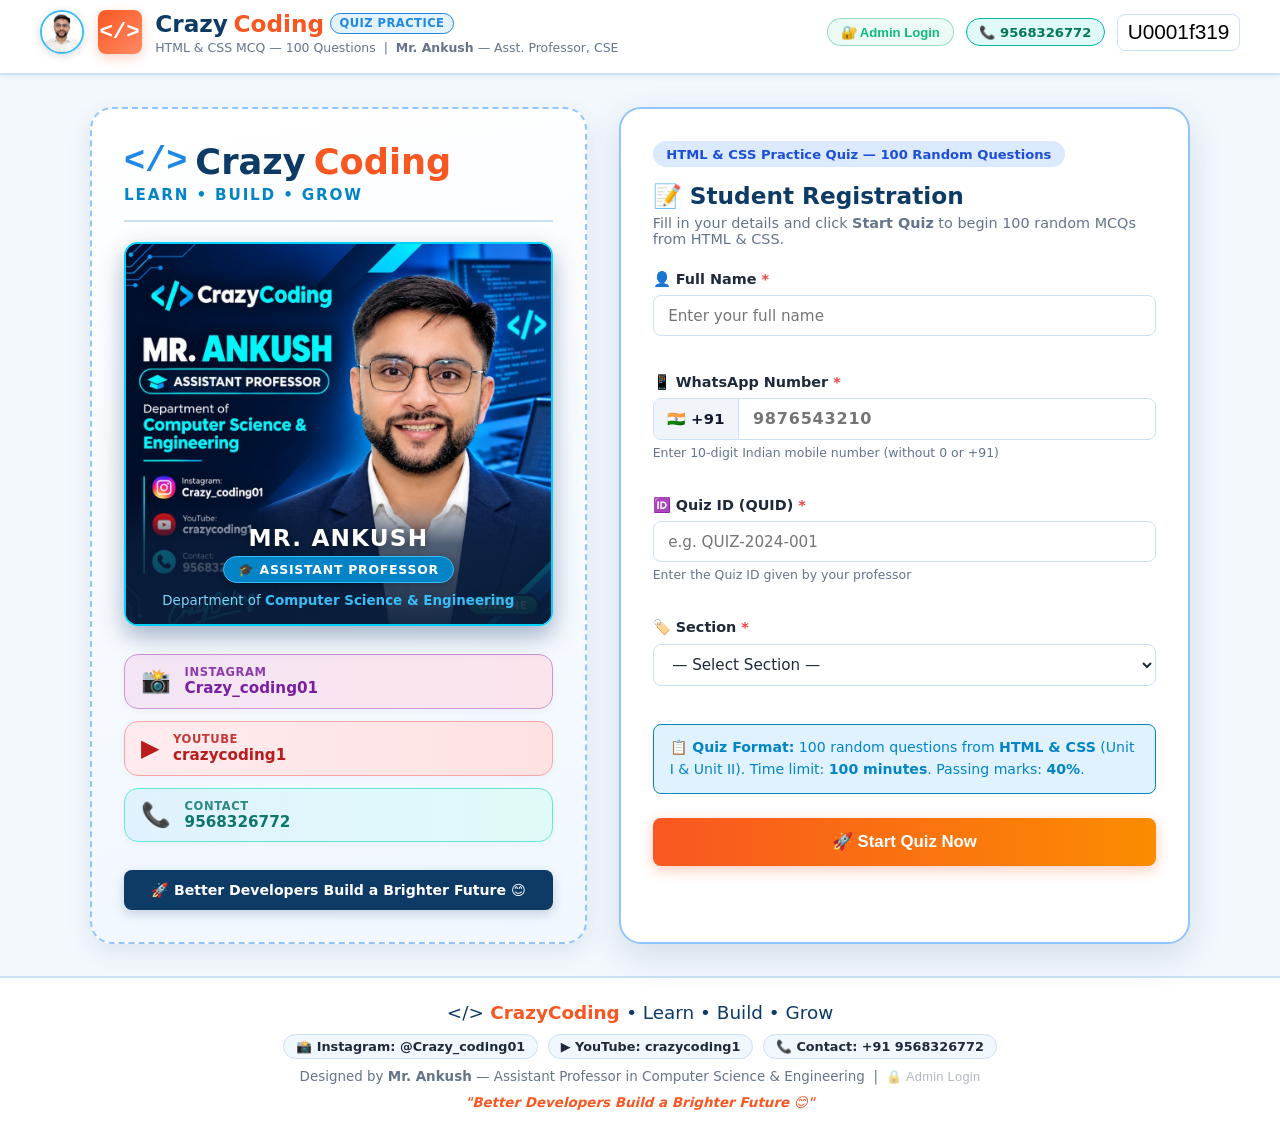
==== commit 9e9ee76e: "feat: Add complete CrazyCoding MCQ Quiz Portal" ====
--- a/index.html
+++ b/index.html
@@ -3,9 +3,8 @@
 <head>
   <meta charset="UTF-8" />
   <meta name="viewport" content="width=device-width, initial-scale=1.0" />
-  <title>CrazyCoding MCQ Quiz Portal</title>
+  <title>CrazyCoding Quiz Practice — HTML & CSS</title>
   <link rel="stylesheet" href="style.css" />
-  <!-- Favicon (inline SVG via data URI) -->
   <link rel="icon" href="data:image/svg+xml,<svg xmlns='http://www.w3.org/2000/svg' viewBox='0 0 100 100'><text y='.9em' font-size='90'>🎓</text></svg>" />
 </head>
 <body>
@@ -19,15 +18,18 @@
         <img src="profile.jpg" alt="Mr. Ankush" class="header-profile-avatar" />
         <div class="brand-code-symbol">&lt;/&gt;</div>
         <div class="brand-text">
-          <h1 class="brand-title"><span class="brand-crazy">Crazy</span><span class="brand-coding">Coding</span> <span class="portal-badge">Quiz Portal</span></h1>
+          <h1 class="brand-title"><span class="brand-crazy">Crazy</span><span class="brand-coding">Coding</span> <span class="portal-badge">Quiz Practice</span></h1>
           <p class="brand-sub">
-            <span>Learn • Build • Grow</span>
+            <span>HTML &amp; CSS MCQ — 100 Questions</span>
             &nbsp;|&nbsp;
             <span><strong>Mr. Ankush</strong> — Asst. Professor, CSE</span>
           </p>
         </div>
       </div>
       <div class="header-right">
+        <button type="button" id="btnOpenAdminLogin" class="header-contact-pill header-admin-pill" title="Professor Admin Portal Login">
+          🔐 Admin Login
+        </button>
         <a href="https://wa.me/919568326772" target="_blank" class="header-contact-pill" title="Contact Professor on WhatsApp">
           📞 9568326772
         </a>
@@ -39,17 +41,17 @@
   </header>
 
   <!-- ═══════════════════════════════════════════════
-       MAIN CONTENT AREA (screens are swapped via JS)
+       MAIN CONTENT AREA
   ════════════════════════════════════════════════ -->
   <main class="main-content">
 
     <!-- ──────────────────────────────────────
-         SCREEN 1 · STUDENT DETAILS FORM WITH CRAZYCODING BRANDING
+         SCREEN 1 · STUDENT REGISTRATION
     ─────────────────────────────────────── -->
     <section id="screen-details" class="screen active">
       <div class="registration-layout">
 
-        <!-- Left Branding Panel (With Real Profile Photo & Poster Details) -->
+        <!-- Left Branding Panel -->
         <aside class="branding-hero-card">
           <div class="brand-hero-header">
             <div class="brand-big-logo">
@@ -59,7 +61,7 @@
             <div class="hero-tagline">Learn • Build • Grow</div>
           </div>
 
-          <!-- Real Photo Showcase Card (Full-Size Blazer Coat Portrait) -->
+          <!-- Profile Photo -->
           <div class="profile-showcase-box full-portrait-card">
             <div class="profile-full-portrait-wrapper">
               <img src="suit_profile.jpg" alt="Mr. Ankush — Assistant Professor (Formal Blazer)" class="profile-full-img" />
@@ -69,12 +71,12 @@
                 <div class="profile-designation-badge">
                   🎓 ASSISTANT PROFESSOR
                 </div>
-                <p class="profile-dept">Department of <strong>Computer Science & Engineering</strong></p>
+                <p class="profile-dept">Department of <strong>Computer Science &amp; Engineering</strong></p>
               </div>
             </div>
           </div>
 
-          <!-- Social / Contact Badges matching poster -->
+          <!-- Social / Contact Badges -->
           <div class="social-badges-list">
             <a href="https://instagram.com/Crazy_coding01" target="_blank" class="social-pill pill-instagram" title="Instagram: Crazy_coding01">
               <span class="pill-icon">📸</span>
@@ -101,7 +103,7 @@
             </a>
           </div>
 
-          <!-- Bottom Motivational Banner -->
+          <!-- Bottom Banner -->
           <div class="hero-navy-banner">
             <span>🚀 Better Developers Build a Brighter Future 😊</span>
           </div>
@@ -110,9 +112,9 @@
         <!-- Right Form Card -->
         <div class="card form-card registration-form-card">
           <div class="card-header">
-            <div class="form-header-badge">Join CrazyCoding and start your coding adventure!</div>
-            <h2>📝 Registration Form</h2>
-            <p>Please enter your student details to start the Front-End MCQ Quiz.</p>
+            <div class="form-header-badge">HTML &amp; CSS Practice Quiz — 100 Random Questions</div>
+            <h2>📝 Student Registration</h2>
+            <p>Fill in your details and click <strong>Start Quiz</strong> to begin 100 random MCQs from HTML &amp; CSS.</p>
           </div>
           <form id="detailsForm" novalidate>
             <!-- Full Name -->
@@ -121,11 +123,14 @@
               <input type="text" id="studentName" placeholder="Enter your full name" autocomplete="name" />
               <span class="field-error" id="nameError"></span>
             </div>
-            <!-- WhatsApp -->
+            <!-- WhatsApp (India Only) -->
             <div class="form-group">
               <label for="studentPhone">📱 WhatsApp Number <span class="required">*</span></label>
-              <input type="tel" id="studentPhone" placeholder="+919876543210" autocomplete="tel" />
-              <span class="field-hint">Include country code (+91 for India)</span>
+              <div class="india-phone-wrap">
+                <span class="phone-prefix-badge">🇮🇳 +91</span>
+                <input type="tel" id="studentPhone" placeholder="9876543210" maxlength="10" autocomplete="tel" />
+              </div>
+              <span class="field-hint">Enter 10-digit Indian mobile number (without 0 or +91)</span>
               <span class="field-error" id="phoneError"></span>
             </div>
             <!-- Quiz ID (QUID) -->
@@ -146,25 +151,13 @@
               </select>
               <span class="field-error" id="sectionError"></span>
             </div>
-            <!-- Number of Questions -->
-            <div class="form-group">
-              <label>🎯 Number of Questions <span class="required">*</span></label>
-              <div class="radio-group">
-                <label class="radio-label">
-                  <input type="radio" name="numQuestions" value="10" /> <span>10</span>
-                </label>
-                <label class="radio-label">
-                  <input type="radio" name="numQuestions" value="20" /> <span>20</span>
-                </label>
-                <label class="radio-label">
-                  <input type="radio" name="numQuestions" value="30" /> <span>30</span>
-                </label>
-                <label class="radio-label">
-                  <input type="radio" name="numQuestions" value="all" checked /> <span>All</span>
-                </label>
-              </div>
-            </div>
-            <button type="submit" class="btn btn-primary btn-full register-btn">Continue to Subject Selection →</button>
+
+            <!-- Quiz Info Notice -->
+            <div class="alert alert-info" style="margin-bottom:1rem;">
+              📋 <strong>Quiz Format:</strong> 100 random questions from <strong>HTML &amp; CSS</strong> (Unit I &amp; Unit II). Time limit: <strong>100 minutes</strong>. Passing marks: <strong>40%</strong>.
+            </div>
+
+            <button type="button" id="btnStartQuizDirect" class="btn btn-primary btn-full register-btn">🚀 Start Quiz Now</button>
           </form>
         </div>
 
@@ -172,51 +165,7 @@
     </section>
 
     <!-- ──────────────────────────────────────
-         SCREEN 2 · SUBJECT / UNIT / TOPIC
-    ─────────────────────────────────────── -->
-    <section id="screen-subject" class="screen">
-      <div class="card form-card">
-        <div class="card-header">
-          <h2>📚 Subject &amp; Topic Selection</h2>
-          <p id="subjectGreeting"></p>
-        </div>
-
-        <!-- Subject label (fixed) -->
-        <div class="subject-badge">
-          <span class="badge">Subject: Front-End Web Development</span>
-        </div>
-
-        <!-- Unit selector -->
-        <div class="form-group">
-          <label for="unitSelect">Select Unit</label>
-          <select id="unitSelect">
-            <option value="">— Choose a Unit —</option>
-            <option value="unit1">Unit I — HTML and Web Fundamentals</option>
-            <option value="unit2">Unit II — CSS and Responsive Web Design</option>
-          </select>
-        </div>
-
-        <!-- Topic selector -->
-        <div class="form-group" id="topicGroup" style="display:none">
-          <label for="topicSelect">Select Topic</label>
-          <select id="topicSelect">
-            <option value="">— Choose a Topic —</option>
-          </select>
-        </div>
-
-        <div id="noQuestionsMsg" class="alert alert-warn" style="display:none">
-          ⚠️ No questions available for this topic yet. Please select another topic.
-        </div>
-
-        <div class="btn-row">
-          <button id="btnBackToDetails" class="btn btn-secondary">← Back</button>
-          <button id="btnStartQuiz" class="btn btn-primary" disabled>Start Quiz 🚀</button>
-        </div>
-      </div>
-    </section>
-
-    <!-- ──────────────────────────────────────
-         SCREEN 3 · QUIZ
+         SCREEN 2 · QUIZ
     ─────────────────────────────────────── -->
     <section id="screen-quiz" class="screen">
       <!-- Quiz top bar -->
@@ -227,7 +176,7 @@
             <span>Prof. Ankush (CSE)</span>
           </span>
           <span id="quizMetaName" class="meta-chip">👤</span>
-          <span id="quizMetaTopic" class="meta-chip">📖</span>
+          <span id="quizMetaTopic" class="meta-chip">📖 HTML &amp; CSS — 100 Questions</span>
         </div>
         <div class="quiz-timer-wrap">
           <div id="timerDisplay" class="timer">⏱ 00:00</div>
@@ -248,7 +197,7 @@
         <!-- Question panel -->
         <div class="question-panel">
           <div class="question-header">
-            <span id="questionCount" class="question-count">Question 1 of 10</span>
+            <span id="questionCount" class="question-count">Question 1 of 100</span>
             <span id="markBadge" class="mark-badge hidden">🔖 Marked</span>
           </div>
           <p id="questionText" class="question-text"></p>
@@ -280,9 +229,11 @@
     </section>
 
     <!-- ──────────────────────────────────────
-         SCREEN 4 · RESULT
+         SCREEN 3 · RESULT
     ─────────────────────────────────────── -->
     <section id="screen-result" class="screen">
+      <!-- Confetti celebration effect container -->
+      <div id="confettiContainer" class="confetti-container" aria-hidden="true"></div>
 
       <!-- Score card -->
       <div class="card result-card">
@@ -318,8 +269,7 @@
               <tr><th>Student</th><td id="rStudentName">—</td></tr>
               <tr><th>Quiz ID (QUID)</th><td id="rQuid">—</td></tr>
               <tr><th>Section</th><td id="rSection">—</td></tr>
-              <tr><th>Subject</th><td>Front-End Web Development</td></tr>
-              <tr><th>Unit / Topic</th><td id="rTopic">—</td></tr>
+              <tr><th>Subject</th><td id="rSubject">Front-End Web Development (HTML &amp; CSS)</td></tr>
               <tr><th>Total Questions</th><td id="rTotal">—</td></tr>
               <tr><th>✅ Correct</th><td id="rCorrect" class="correct-text">—</td></tr>
               <tr><th>❌ Incorrect</th><td id="rIncorrect" class="incorrect-text">—</td></tr>
@@ -332,15 +282,16 @@
 
         <!-- Action buttons -->
         <div class="result-actions">
-          <button id="btnWhatsApp" class="btn btn-whatsapp">💬 Send Result to Professor WhatsApp (+91 9568326772)</button>
-          <button id="btnPrint" class="btn btn-secondary">🖨️ Print Result</button>
-          <button id="btnDownload" class="btn btn-secondary">⬇️ Download Result</button>
-          <button id="btnRetry" class="btn btn-primary">🔄 Retry Quiz</button>
+          <button id="btnWhatsApp" class="btn btn-whatsapp">💬 Send Result to Professor (+91 9568326772)</button>
+          <button id="btnPrint" class="btn btn-secondary">🖨️ Print / Save Result (PDF)</button>
+          <button id="btnDownloadJSON" class="btn btn-secondary">💾 Download Result (JSON)</button>
+          <button id="btnDownload" class="btn btn-secondary">⬇️ Download Result (TXT)</button>
+          <button id="btnRetry" class="btn btn-primary">🔄 Try Again</button>
         </div>
 
         <!-- WhatsApp note -->
         <div class="alert alert-info whatsapp-note">
-          ℹ️ <strong>Note:</strong> Result submit hone par student details (Name, QUID, Section) ke saath Professor ke WhatsApp (<strong>+91 9568326772</strong>) par message draft ho jayega. Student WhatsApp open hone par <strong>Send</strong> click karke deliver karega. "Print Result" button se result print bhi kar sakte hain.
+          ℹ️ <strong>Note:</strong> Submit ke baad result automatically Professor ke WhatsApp (<strong>+91 9568326772</strong>) par bheja jayega. WhatsApp open hone par <strong>Send</strong> click karein.
         </div>
       </div>
 
@@ -350,6 +301,139 @@
         <div id="reviewList"></div>
       </div>
 
+    </section>
+
+    <!-- ──────────────────────────────────────
+         SCREEN 4 · PROFESSOR ADMIN DASHBOARD & SPREADSHEET
+    ─────────────────────────────────────── -->
+    <section id="screen-admin" class="screen">
+      <div class="admin-dashboard-container">
+        
+        <!-- Header Card with Instructor & Actions -->
+        <div class="admin-header-card">
+          <div class="admin-header-titles">
+            <div class="admin-avatar-wrap">
+              <img src="profile.png" alt="Mr. Ankush" class="admin-avatar-img" />
+            </div>
+            <div class="admin-title-text">
+              <h2>
+                CrazyCoding Quiz — Professor Admin Dashboard
+                <span class="admin-badge-role">🔒 Professor Only</span>
+              </h2>
+              <p>Evaluator: <strong>Mr. Ankush</strong> (Assistant Professor, CSE) | 📞 +91 9568326772</p>
+            </div>
+          </div>
+          
+          <div class="admin-toolbar-actions">
+            <button id="btnAdminGoStudent" class="btn btn-outline" title="Return to Student Quiz Mode">🏠 Student View</button>
+            <button id="btnAdminExportJSON" class="btn btn-blue" title="Download all student data as JSON file">💾 Export JSON</button>
+            <button id="btnAdminExportCSV" class="btn btn-primary" title="Download Excel / CSV spreadsheet">📥 Export Excel (CSV)</button>
+            <button id="btnAdminViewJSON" class="btn btn-outline" title="View & Copy Raw JSON Data">📋 View JSON</button>
+            <button id="btnAdminImportJSON" class="btn btn-outline" title="Upload and merge student JSON file">📤 Import JSON</button>
+            <input type="file" id="adminJsonFileInput" accept=".json" style="display:none;" />
+            <button id="btnAdminPrintSheet" class="btn btn-outline" title="Print this Spreadsheet">🖨️ Print</button>
+            <button id="btnAdminOpenSyncModal" class="btn btn-outline" title="Google Sheets Online Cloud Sync">🌐 Cloud Sync</button>
+            <button id="btnAdminAddDemo" class="btn btn-outline" title="Add Demo Student Row for Preview">➕ Demo</button>
+            <button id="btnAdminClearAll" class="btn btn-danger" title="Clear All Records">🗑️ Clear</button>
+            <button id="btnAdminChangePin" class="btn btn-outline" title="Change Admin PIN">🔑 PIN</button>
+            <button id="btnAdminLogout" class="btn btn-danger" title="Lock Dashboard and Return to Student View">🔒 Logout</button>
+          </div>
+        </div>
+
+        <!-- Real-time Stats Cards -->
+        <div class="admin-stats-grid">
+          <div class="admin-stat-card stat-blue">
+            <span class="admin-stat-label">Total Submissions</span>
+            <span id="adminStatTotal" class="admin-stat-number">0</span>
+            <span class="admin-stat-desc">All registered attempts</span>
+          </div>
+          <div class="admin-stat-card stat-green">
+            <span class="admin-stat-label">Passed (≥ 40%)</span>
+            <span id="adminStatPassed" class="admin-stat-number" style="color:var(--clr-success);">0</span>
+            <span id="adminStatPassRate" class="admin-stat-desc">Pass Rate: 0%</span>
+          </div>
+          <div class="admin-stat-card stat-red">
+            <span class="admin-stat-label">Failed (&lt; 40%)</span>
+            <span id="adminStatFailed" class="admin-stat-number" style="color:var(--clr-danger);">0</span>
+            <span id="adminStatFailRate" class="admin-stat-desc">Fail Rate: 0%</span>
+          </div>
+          <div class="admin-stat-card stat-purple">
+            <span class="admin-stat-label">Average Score</span>
+            <span id="adminStatAvgScore" class="admin-stat-number">0%</span>
+            <span id="adminStatSectionCounts" class="admin-stat-desc">I: 0 | J: 0 | L: 0</span>
+          </div>
+        </div>
+
+        <!-- Search & Filter Controls -->
+        <div class="admin-filter-card">
+          <div class="admin-filter-group">
+            <input type="text" id="adminSearchInput" class="admin-search-input" placeholder="🔍 Search by Student Name, QUID, or Phone..." />
+            
+            <select id="adminSectionFilter" class="admin-select">
+              <option value="ALL">🏛️ All Sections (I, J, L)</option>
+              <option value="I">Section I</option>
+              <option value="J">Section J</option>
+              <option value="L">Section L</option>
+            </select>
+
+            <select id="adminStatusFilter" class="admin-select">
+              <option value="ALL">🎯 All Statuses</option>
+              <option value="PASSED">✅ PASSED Only</option>
+              <option value="FAILED">❌ FAILED Only</option>
+            </select>
+
+            <select id="adminSortBy" class="admin-select">
+              <option value="newest">⏱️ Newest First</option>
+              <option value="scoreHigh">📈 Highest Score</option>
+              <option value="scoreLow">📉 Lowest Score</option>
+              <option value="nameAZ">🔤 Name (A - Z)</option>
+            </select>
+          </div>
+
+          <div>
+            <span id="adminRecordCountNotice" style="font-size:0.85rem; color:var(--clr-text-muted); font-weight:700;">
+              Showing 0 records
+            </span>
+          </div>
+        </div>
+
+        <!-- Spreadsheet Grid Table -->
+        <div class="admin-table-card">
+          <div class="admin-table-wrap">
+            <table class="admin-spreadsheet" id="adminSpreadsheetTable">
+              <thead>
+                <tr>
+                  <th style="width:45px; text-align:center;">#</th>
+                  <th>Date &amp; Time</th>
+                  <th>Quiz ID (QUID)</th>
+                  <th>Student Name</th>
+                  <th style="text-align:center;">Section</th>
+                  <th>WhatsApp Phone</th>
+                  <th>Score (/100)</th>
+                  <th>Percentage</th>
+                  <th style="text-align:center;">Status</th>
+                  <th>Time Taken</th>
+                  <th style="text-align:center;">Action</th>
+                </tr>
+              </thead>
+              <tbody id="adminTableBody">
+                <!-- Dynamically injected -->
+              </tbody>
+            </table>
+          </div>
+
+          <!-- Empty Notice -->
+          <div id="adminEmptyNotice" class="empty-state" style="display:none; padding:3rem 1.5rem; text-align:center;">
+            <div style="font-size:3rem; margin-bottom:0.8rem;">📋</div>
+            <div style="font-size:1.15rem; font-weight:700; margin-bottom:0.4rem;">No Quiz Submissions Yet</div>
+            <p style="color:var(--clr-text-muted); margin-bottom:1rem; font-size:0.9rem;">
+              Students will take their 100-question HTML &amp; CSS quiz and their results will immediately appear in this live table.
+            </p>
+            <button id="btnAdminEmptyAddDemo" class="btn btn-primary">➕ Add Demo Student Submission</button>
+          </div>
+        </div>
+
+      </div>
     </section>
 
   </main>
@@ -370,7 +454,9 @@
         <span class="footer-chip">📞 Contact: +91 9568326772</span>
       </div>
       <p class="footer-credit">
-        Designed by <strong>Mr. Ankush</strong> — Assistant Professor in Computer Science & Engineering
+        Designed by <strong>Mr. Ankush</strong> — Assistant Professor in Computer Science &amp; Engineering
+        &nbsp;|&nbsp;
+        <button type="button" id="footerAdminBtn" class="footer-admin-link" style="background:none; border:none; cursor:pointer; color:inherit; opacity:0.5; font-size:0.8rem; letter-spacing:0.3px;">🔒 Admin Login</button>
       </p>
       <p class="footer-quote">
         <em>"Better Developers Build a Brighter Future 😊"</em>
@@ -390,6 +476,90 @@
     </div>
   </div>
 
+  <!-- ═══════════════════════════════════════════════
+       ADMIN LOGIN MODAL (ON-PAGE SECURITY PIN GATE)
+  ════════════════════════════════════════════════ -->
+  <div id="adminLoginModal" class="modal-overlay" role="dialog" aria-modal="true">
+    <div class="admin-login-box">
+      <div class="admin-login-icon">🔒</div>
+      <h3 style="font-size:1.3rem; margin-bottom:0.4rem;">Professor Admin Login</h3>
+      <p style="font-size:0.85rem; color:var(--clr-text-muted);">
+        Evaluator: <strong>Mr. Ankush</strong> (Asst. Professor, CSE)<br>
+        Admin Dashboard open karne ke liye apna 4-digit PIN enter karein:
+      </p>
+      
+      <form id="adminLoginForm">
+        <div class="admin-login-pin-wrap">
+          <input type="password" id="adminLoginPinInput" class="admin-pin-field" placeholder="••••" maxlength="10" autofocus autocomplete="current-password" />
+          <button type="button" id="btnAdminTogglePin" class="admin-pin-eye-btn" title="Show/Hide PIN">👁️</button>
+        </div>
+        <div id="adminLoginErrorMsg" class="admin-login-err"></div>
+        <div style="display:flex; flex-direction:column; gap:0.6rem;">
+          <button type="submit" class="btn btn-primary btn-full" style="font-size:1rem; padding:0.75rem;">🔓 Unlock Admin Dashboard</button>
+          <button type="button" id="btnAdminLoginCancel" class="btn btn-secondary btn-full">Cancel</button>
+        </div>
+      </form>
+      <div style="margin-top:1rem; font-size:0.78rem; color:var(--clr-text-muted);">
+        Default Admin PIN: <code style="background:var(--clr-surface2); padding:2px 6px; border-radius:4px; font-weight:700;">9568</code>
+      </div>
+    </div>
+  </div>
+
+  <!-- ═══════════════════════════════════════════════
+       RAW JSON VIEWER MODAL
+  ════════════════════════════════════════════════ -->
+  <div id="adminJsonModal" class="modal-overlay" role="dialog" aria-modal="true">
+    <div class="modal-card" style="max-width:680px;">
+      <div class="modal-header" style="background:#1e293b; color:#fff; padding:1rem 1.2rem; display:flex; justify-content:space-between; align-items:center;">
+        <h3 style="font-size:1.15rem; font-weight:700;">💾 All Student Data (JSON Format)</h3>
+        <button id="btnCloseAdminJsonModal" class="modal-close" style="color:#fff; background:none; border:none; font-size:1.5rem; cursor:pointer;">&times;</button>
+      </div>
+      <div class="modal-body" style="padding:1.2rem;">
+        <p style="font-size:0.85rem; color:var(--clr-text-muted); margin-bottom:0.6rem;">
+          Ye poora student quiz data JSON format mein live store ho raha hai:
+        </p>
+        <pre id="adminRawJsonBox" style="background:#1e293b; color:#f8fafc; font-family:monospace; font-size:0.8rem; padding:0.8rem; border-radius:6px; overflow-x:auto; max-height:360px; white-space:pre-wrap;"></pre>
+      </div>
+      <div class="modal-footer" style="padding:0.8rem 1.2rem; border-top:1px solid var(--clr-border); display:flex; justify-content:flex-end; gap:0.6rem;">
+        <button id="btnAdminCopyJson" class="btn btn-blue">📋 Copy JSON</button>
+        <button id="btnAdminDownloadJsonFile" class="btn btn-primary">💾 Download JSON File</button>
+      </div>
+    </div>
+  </div>
+
+  <!-- ═══════════════════════════════════════════════
+       GOOGLE SHEETS CLOUD SYNC MODAL
+  ════════════════════════════════════════════════ -->
+  <div id="adminSyncModal" class="modal-overlay" role="dialog" aria-modal="true">
+    <div class="modal-card" style="max-width:640px;">
+      <div class="modal-header" style="background:var(--clr-primary); color:#fff; padding:1rem 1.2rem; display:flex; justify-content:space-between; align-items:center;">
+        <h3 style="font-size:1.15rem; font-weight:700;">🌐 Google Sheets Online Cloud Sync</h3>
+        <button id="btnCloseAdminSyncModal" class="modal-close" style="color:#fff; background:none; border:none; font-size:1.5rem; cursor:pointer;">&times;</button>
+      </div>
+      <div class="modal-body" style="padding:1.2rem;">
+        <p style="font-size:0.88rem; color:var(--clr-text-muted); margin-bottom:1rem;">
+          Apni Google Sheet se connect karne ke 3 simple steps:
+        </p>
+        <div style="background:var(--clr-surface2); padding:0.8rem 1rem; border-radius:8px; border:1px solid var(--clr-border); margin-bottom:1rem;">
+          <strong style="color:var(--clr-primary); display:block; margin-bottom:4px;">Step 1: Blank Sheet Banayein</strong>
+          <span>Browser mein <a href="https://sheets.new" target="_blank" style="color:var(--clr-blue); font-weight:700;">sheets.new</a> open karke blank sheet banayein.</span>
+        </div>
+        <div style="background:var(--clr-surface2); padding:0.8rem 1rem; border-radius:8px; border:1px solid var(--clr-border); margin-bottom:1rem;">
+          <strong style="color:var(--clr-primary); display:block; margin-bottom:4px;">Step 2: Apps Script Code Dalein</strong>
+          <span>Extensions &rarr; Apps Script par click karein aur project folder ki file <code>GoogleSheet_Code.gs</code> ka code wahan paste karein.</span>
+        </div>
+        <div style="background:var(--clr-surface2); padding:0.8rem 1rem; border-radius:8px; border:1px solid var(--clr-border);">
+          <strong style="color:var(--clr-primary); display:block; margin-bottom:4px;">Step 3: Web App Deploy Karein</strong>
+          <span style="font-size:0.82rem; display:block; margin-bottom:6px;">Deploy &rarr; New deployment &rarr; Web app (Access: Anyone). URL yahan paste karein:</span>
+          <input type="url" id="adminGoogleSheetUrlInput" class="admin-search-input" style="width:100%;" placeholder="https://script.google.com/macros/s/AKfycb.../exec" />
+        </div>
+      </div>
+      <div class="modal-footer" style="padding:0.8rem 1.2rem; border-top:1px solid var(--clr-border); display:flex; justify-content:flex-end; gap:0.6rem;">
+        <button id="btnAdminSaveSheetUrl" class="btn btn-primary">💾 Save Cloud URL</button>
+      </div>
+    </div>
+  </div>
+
   <script src="script.js"></script>
 </body>
 </html>
--- a/style.css
+++ b/style.css
@@ -422,6 +422,8 @@
   text-align: center;
   gap: 0.35rem;
 }
+
+.profile-photo-wrapper {
   position: relative;
   width: 148px;
   height: 148px;
@@ -669,6 +671,50 @@
 .field-error { display: block; color: var(--clr-danger); font-size: .8rem; margin-top: .3rem; min-height: 1em; }
 .field-hint  { display: block; color: var(--clr-text-muted); font-size: .78rem; margin-top: .3rem; }
 
+/* India Phone Input with permanent +91 prefix */
+.india-phone-wrap {
+  display: flex;
+  align-items: stretch;
+  width: 100%;
+  border: 1.5px solid var(--clr-border);
+  border-radius: var(--radius-sm);
+  background: var(--clr-surface);
+  overflow: hidden;
+  transition: border-color var(--transition), box-shadow var(--transition);
+}
+.india-phone-wrap:focus-within {
+  border-color: var(--clr-primary);
+  box-shadow: 0 0 0 3px rgba(249,87,33,.18);
+}
+.phone-prefix-badge {
+  display: inline-flex;
+  align-items: center;
+  gap: 0.25rem;
+  padding: 0 0.85rem;
+  background: #f1f5f9;
+  color: #0f172a;
+  font-weight: 700;
+  font-size: 0.92rem;
+  border-right: 1.5px solid var(--clr-border);
+  user-select: none;
+  letter-spacing: 0.02em;
+}
+[data-theme="dark"] .phone-prefix-badge {
+  background: #1e293b;
+  color: #f1f5f9;
+}
+.india-phone-wrap input[type="tel"] {
+  flex: 1;
+  border: none !important;
+  border-radius: 0 !important;
+  box-shadow: none !important;
+  padding: .65rem .85rem;
+  font-size: 1rem;
+  letter-spacing: 0.05em;
+  font-weight: 600;
+  background: transparent;
+}
+
 .required { color: var(--clr-danger); }
 
 /* Radio group */
@@ -1143,7 +1189,8 @@
   padding: 1rem;
   backdrop-filter: blur(3px);
 }
-.modal-overlay.open {
+.modal-overlay.open,
+.modal-overlay.active {
   display: flex;
 }
 
@@ -1252,9 +1299,585 @@
 
 @media print {
   .site-header, .site-footer,
-  #screen-details, #screen-subject, #screen-quiz,
+  #screen-details, #screen-quiz,
   .result-actions, .btn, .whatsapp-note { display: none !important; }
   #screen-result { display: block !important; }
   .card { box-shadow: none; border: 1px solid #ccc; }
   body { background: #fff; color: #000; }
 }
+
+/* ════════════════════════════════════════
+   MODAL SUMMARY CHIPS (Submit Confirmation)
+════════════════════════════════════════ */
+.modal-summary {
+  display: flex;
+  gap: .75rem;
+  flex-wrap: wrap;
+  margin: 1rem 0 .5rem;
+  justify-content: center;
+}
+
+.summary-chip {
+  display: flex;
+  flex-direction: column;
+  align-items: center;
+  padding: .6rem 1.1rem;
+  border-radius: 10px;
+  font-size: .85rem;
+  font-weight: 600;
+  min-width: 80px;
+  gap: .15rem;
+}
+
+.summary-chip span {
+  font-size: 1.5rem;
+  font-weight: 700;
+  line-height: 1;
+}
+
+.chip-answered   { background: #d4edda; color: #155724; border: 1.5px solid #28a745; }
+.chip-unanswered { background: #fff3cd; color: #856404; border: 1.5px solid #ffc107; }
+.chip-marked     { background: #cce5ff; color: #004085; border: 1.5px solid #007bff; }
+
+[data-theme="dark"] .chip-answered   { background: #1a3d2b; color: #75e096; border-color: #28a745; }
+[data-theme="dark"] .chip-unanswered { background: #3d3000; color: #ffc107; border-color: #ffc107; }
+[data-theme="dark"] .chip-marked     { background: #002050; color: #7dbfff; border-color: #007bff; }
+
+.modal-warn-text {
+  color: var(--clr-danger, #dc3545);
+  font-size: .88rem;
+  font-weight: 600;
+  text-align: center;
+  margin: .5rem 0 0;
+  padding: .4rem .75rem;
+  background: rgba(220,53,69,.08);
+  border-radius: 6px;
+  border-left: 3px solid var(--clr-danger, #dc3545);
+}
+
+/* ════════════════════════════════════════════════════════════
+   ENGAGING ANIMATIONS & MICRO-INTERACTIONS
+════════════════════════════════════════════════════════════ */
+
+/* Screen Transition Animation */
+.screen {
+  display: none;
+  opacity: 0;
+  transform: translateY(12px);
+  transition: opacity 0.35s ease, transform 0.35s ease;
+}
+.screen.active {
+  display: block;
+  opacity: 1;
+  transform: translateY(0);
+}
+
+/* Question Transition Pop-in */
+.question-panel.q-animate {
+  animation: qPopIn 0.35s cubic-bezier(0.16, 1, 0.3, 1);
+}
+@keyframes qPopIn {
+  0% {
+    opacity: 0.3;
+    transform: translateY(8px) scale(0.99);
+  }
+  100% {
+    opacity: 1;
+    transform: translateY(0) scale(1);
+  }
+}
+
+/* Option Click Ripple / Selection Animation */
+.option-item {
+  position: relative;
+  overflow: hidden;
+}
+.option-item.selected {
+  transform: translateX(4px) scale(1.01);
+  box-shadow: 0 4px 14px rgba(249, 87, 33, 0.22);
+}
+.option-item.selected .option-label {
+  background: var(--clr-primary);
+  color: #fff;
+  border-color: var(--clr-primary);
+  animation: labelBounce 0.3s ease;
+}
+@keyframes labelBounce {
+  0%   { transform: scale(0.85); }
+  50%  { transform: scale(1.2); }
+  100% { transform: scale(1); }
+}
+
+/* Shimmer on Registration Card Top Badge */
+.form-header-badge {
+  position: relative;
+  overflow: hidden;
+}
+.form-header-badge::after {
+  content: '';
+  position: absolute;
+  top: -50%;
+  left: -60%;
+  width: 40%;
+  height: 200%;
+  background: linear-gradient(90deg, transparent, rgba(255,255,255,0.6), transparent);
+  transform: rotate(25deg);
+  animation: badgeShimmer 3.5s infinite;
+}
+@keyframes badgeShimmer {
+  0%, 65% { left: -60%; }
+  100%    { left: 160%; }
+}
+
+/* Glow Pulse on Start Quiz Button */
+.register-btn {
+  position: relative;
+  overflow: hidden;
+  animation: pulseGlow 2.5s infinite;
+}
+@keyframes pulseGlow {
+  0%, 100% {
+    box-shadow: 0 4px 14px rgba(249,87,33,.3);
+  }
+  50% {
+    box-shadow: 0 6px 22px rgba(249,87,33,.65);
+    transform: translateY(-1px);
+  }
+}
+
+/* Pulse on Live Online Badge */
+.profile-online-badge {
+  animation: onlinePulse 2s infinite;
+}
+@keyframes onlinePulse {
+  0% {
+    box-shadow: 0 0 0 0 rgba(16, 185, 129, 0.7);
+  }
+  70% {
+    box-shadow: 0 0 0 10px rgba(16, 185, 129, 0);
+  }
+  100% {
+    box-shadow: 0 0 0 0 rgba(16, 185, 129, 0);
+  }
+}
+
+/* Nav Button Ripple on Answer */
+.nav-btn.answered {
+  animation: popNav 0.25s ease;
+}
+@keyframes popNav {
+  0%   { transform: scale(0.8); }
+  60%  { transform: scale(1.2); }
+  100% { transform: scale(1); }
+}
+
+/* Confetti Celebration for Passed Students */
+.confetti-container {
+  position: fixed;
+  top: 0;
+  left: 0;
+  width: 100%;
+  height: 100%;
+  pointer-events: none;
+  z-index: 9999;
+  overflow: hidden;
+}
+
+.confetti-piece {
+  position: absolute;
+  width: 10px;
+  height: 14px;
+  top: -20px;
+  opacity: 0.9;
+  border-radius: 2px;
+  animation: confettiFall 3.2s linear forwards;
+}
+
+@keyframes confettiFall {
+  0% {
+    transform: translateY(0) rotate(0deg) scale(1);
+    opacity: 1;
+  }
+  80% {
+    opacity: 1;
+  }
+  100% {
+    transform: translateY(105vh) rotate(720deg) scale(0.6);
+    opacity: 0;
+  }
+}
+
+/* Result Card Pop In */
+.result-card {
+  animation: resultCardPop 0.5s cubic-bezier(0.16, 1, 0.3, 1);
+}
+@keyframes resultCardPop {
+  0% {
+    opacity: 0;
+    transform: scale(0.96) translateY(14px);
+  }
+  100% {
+    opacity: 1;
+    transform: scale(1) translateY(0);
+  }
+}
+
+/* Score Donut Pulse on Passing */
+.passfail-badge.pass {
+  animation: passTada 0.8s ease;
+}
+@keyframes passTada {
+  0%   { transform: scale(0.8); }
+  40%  { transform: scale(1.15) rotate(-3deg); }
+  60%  { transform: scale(1.1) rotate(3deg); }
+  80%  { transform: scale(1.05) rotate(-2deg); }
+  100% { transform: scale(1) rotate(0); }
+}
+
+/* ═══════════════════════════════════════════════════════════════
+   ADMIN PORTAL & SPREADSHEET (INTEGRATED ON-PAGE DASHBOARD)
+═══════════════════════════════════════════════════════════════ */
+.header-admin-pill {
+  border: 1px solid rgba(16, 185, 129, 0.4) !important;
+  color: #10b981 !important;
+  background: rgba(16, 185, 129, 0.08) !important;
+  font-weight: 700 !important;
+  cursor: pointer;
+  transition: all 0.2s ease;
+}
+.header-admin-pill:hover {
+  background: rgba(16, 185, 129, 0.18) !important;
+  border-color: #10b981 !important;
+  transform: translateY(-1px);
+}
+
+.admin-dashboard-container {
+  max-width: 1350px;
+  margin: 0 auto;
+  display: flex;
+  flex-direction: column;
+  gap: 1.2rem;
+}
+
+.admin-header-card {
+  background: var(--clr-surface);
+  border: 1px solid var(--clr-border);
+  border-radius: var(--radius-md);
+  padding: 1.2rem 1.4rem;
+  box-shadow: var(--shadow-sm);
+  display: flex;
+  flex-wrap: wrap;
+  align-items: center;
+  justify-content: space-between;
+  gap: 1rem;
+}
+
+.admin-header-titles {
+  display: flex;
+  align-items: center;
+  gap: 1rem;
+}
+
+.admin-avatar-wrap {
+  width: 52px;
+  height: 52px;
+  border-radius: 12px;
+  overflow: hidden;
+  border: 2px solid var(--clr-primary);
+  box-shadow: 0 4px 10px rgba(249, 87, 33, 0.2);
+  flex-shrink: 0;
+}
+.admin-avatar-img {
+  width: 100%;
+  height: 100%;
+  object-fit: cover;
+}
+
+.admin-title-text h2 {
+  font-size: 1.3rem;
+  font-weight: 800;
+  display: flex;
+  align-items: center;
+  gap: 0.6rem;
+}
+.admin-badge-role {
+  font-size: 0.72rem;
+  padding: 2px 8px;
+  border-radius: 12px;
+  background: #fef3c7;
+  color: #b45309;
+  font-weight: 700;
+}
+.admin-title-text p {
+  font-size: 0.85rem;
+  color: var(--clr-text-muted);
+  margin-top: 2px;
+}
+
+.admin-toolbar-actions {
+  display: flex;
+  align-items: center;
+  gap: 0.5rem;
+  flex-wrap: wrap;
+}
+
+/* Admin Stat Cards */
+.admin-stats-grid {
+  display: grid;
+  grid-template-columns: repeat(auto-fit, minmax(200px, 1fr));
+  gap: 0.9rem;
+}
+.admin-stat-card {
+  background: var(--clr-surface);
+  border: 1px solid var(--clr-border);
+  border-radius: var(--radius-sm);
+  padding: 1rem 1.2rem;
+  box-shadow: var(--shadow-sm);
+  display: flex;
+  flex-direction: column;
+  gap: 0.3rem;
+}
+.admin-stat-card.stat-blue   { border-left: 4px solid var(--clr-blue); }
+.admin-stat-card.stat-green  { border-left: 4px solid var(--clr-success); }
+.admin-stat-card.stat-red    { border-left: 4px solid var(--clr-danger); }
+.admin-stat-card.stat-purple { border-left: 4px solid #8b5cf6; }
+
+.admin-stat-label {
+  font-size: 0.75rem;
+  text-transform: uppercase;
+  font-weight: 700;
+  color: var(--clr-text-muted);
+  letter-spacing: 0.5px;
+}
+.admin-stat-number {
+  font-size: 1.7rem;
+  font-weight: 800;
+  color: var(--clr-text);
+}
+.admin-stat-desc {
+  font-size: 0.78rem;
+  color: var(--clr-text-muted);
+}
+
+/* Filter Controls Card */
+.admin-filter-card {
+  background: var(--clr-surface);
+  border: 1px solid var(--clr-border);
+  border-radius: var(--radius-sm);
+  padding: 0.9rem 1.1rem;
+  display: flex;
+  flex-wrap: wrap;
+  align-items: center;
+  justify-content: space-between;
+  gap: 0.8rem;
+}
+.admin-filter-group {
+  display: flex;
+  align-items: center;
+  gap: 0.6rem;
+  flex-wrap: wrap;
+  flex: 1;
+}
+.admin-search-input {
+  padding: 0.5rem 0.85rem;
+  border-radius: var(--radius-sm);
+  border: 1px solid var(--clr-border);
+  background: var(--clr-surface2);
+  color: var(--clr-text);
+  font-size: 0.85rem;
+  min-width: 240px;
+  outline: none;
+  font-family: inherit;
+}
+.admin-search-input:focus {
+  border-color: var(--clr-blue);
+  box-shadow: 0 0 0 2px rgba(30, 136, 229, 0.2);
+}
+.admin-select {
+  padding: 0.5rem 0.85rem;
+  border-radius: var(--radius-sm);
+  border: 1px solid var(--clr-border);
+  background: var(--clr-surface2);
+  color: var(--clr-text);
+  font-size: 0.85rem;
+  outline: none;
+  cursor: pointer;
+  font-family: inherit;
+}
+
+/* Spreadsheet Table */
+.admin-table-card {
+  background: var(--clr-surface);
+  border: 1px solid var(--clr-border);
+  border-radius: var(--radius-md);
+  box-shadow: var(--shadow-sm);
+  overflow: hidden;
+}
+.admin-table-wrap {
+  width: 100%;
+  overflow-x: auto;
+}
+table.admin-spreadsheet {
+  width: 100%;
+  border-collapse: collapse;
+  font-size: 0.88rem;
+  white-space: nowrap;
+}
+table.admin-spreadsheet th {
+  background: var(--clr-surface2);
+  color: var(--clr-text-muted);
+  font-weight: 700;
+  text-align: left;
+  padding: 0.75rem 1rem;
+  border-bottom: 2px solid var(--clr-border);
+  border-right: 1px solid var(--clr-border);
+  font-size: 0.8rem;
+  text-transform: uppercase;
+  letter-spacing: 0.4px;
+}
+table.admin-spreadsheet td {
+  padding: 0.7rem 1rem;
+  border-bottom: 1px solid var(--clr-border);
+  border-right: 1px solid var(--clr-border);
+  vertical-align: middle;
+  color: var(--clr-text);
+}
+table.admin-spreadsheet tr:hover td {
+  background-color: var(--clr-primary-lt);
+}
+
+.quid-tag {
+  font-family: monospace;
+  font-weight: 700;
+  background: var(--clr-surface2);
+  padding: 2px 7px;
+  border-radius: 4px;
+  border: 1px solid var(--clr-border);
+  font-size: 0.82rem;
+}
+.section-tag {
+  font-weight: 700;
+  padding: 3px 9px;
+  border-radius: 6px;
+  font-size: 0.78rem;
+  display: inline-block;
+}
+.sec-I { background: #e0f2fe; color: #0369a1; }
+.sec-J { background: #fef3c7; color: #b45309; }
+.sec-L { background: #f3e8ff; color: #7e22ce; }
+
+.status-chip {
+  font-weight: 700;
+  padding: 3px 10px;
+  border-radius: 14px;
+  font-size: 0.78rem;
+  display: inline-flex;
+  align-items: center;
+  gap: 4px;
+}
+.status-chip.chip-pass {
+  background: var(--clr-success-lt);
+  color: var(--clr-success);
+  border: 1px solid rgba(16, 185, 129, 0.3);
+}
+.status-chip.chip-fail {
+  background: var(--clr-danger-lt);
+  color: var(--clr-danger);
+  border: 1px solid rgba(239, 68, 68, 0.3);
+}
+
+.table-pct-bar {
+  display: flex;
+  align-items: center;
+  gap: 6px;
+  min-width: 90px;
+}
+.table-pct-track {
+  flex: 1;
+  height: 7px;
+  background: var(--clr-border);
+  border-radius: 4px;
+  overflow: hidden;
+}
+.table-pct-fill {
+  height: 100%;
+  border-radius: 4px;
+}
+
+.btn-row-del {
+  background: none;
+  border: none;
+  color: var(--clr-text-muted);
+  cursor: pointer;
+  font-size: 1rem;
+  padding: 4px 6px;
+  border-radius: 4px;
+  transition: all 0.15s;
+}
+.btn-row-del:hover {
+  background: var(--clr-danger-lt);
+  color: var(--clr-danger);
+}
+
+/* Admin PIN Login Modal */
+.admin-login-box {
+  max-width: 420px;
+  width: 100%;
+  background: var(--clr-surface);
+  border-radius: var(--radius-md);
+  padding: 2rem;
+  text-align: center;
+  box-shadow: var(--shadow-lg);
+  border: 1px solid var(--clr-border);
+}
+.admin-login-icon {
+  width: 60px;
+  height: 60px;
+  border-radius: 50%;
+  background: rgba(16, 185, 129, 0.12);
+  color: #10b981;
+  font-size: 1.8rem;
+  display: flex;
+  align-items: center;
+  justify-content: center;
+  margin: 0 auto 1rem auto;
+  border: 2px solid rgba(16, 185, 129, 0.3);
+}
+.admin-login-pin-wrap {
+  position: relative;
+  margin: 1.2rem 0 0.8rem 0;
+}
+.admin-pin-field {
+  width: 100%;
+  padding: 0.8rem 1rem;
+  padding-right: 3rem;
+  font-size: 1.3rem;
+  text-align: center;
+  letter-spacing: 5px;
+  border: 2px solid var(--clr-border);
+  border-radius: var(--radius-sm);
+  background: var(--clr-surface2);
+  color: var(--clr-text);
+  outline: none;
+}
+.admin-pin-field:focus {
+  border-color: #10b981;
+  box-shadow: 0 0 0 3px rgba(16, 185, 129, 0.2);
+}
+.admin-pin-eye-btn {
+  position: absolute;
+  right: 12px;
+  top: 50%;
+  transform: translateY(-50%);
+  background: none;
+  border: none;
+  cursor: pointer;
+  font-size: 1.1rem;
+}
+.admin-login-err {
+  color: var(--clr-danger);
+  font-size: 0.85rem;
+  font-weight: 600;
+  min-height: 1.2em;
+  margin-bottom: 0.8rem;
+}
